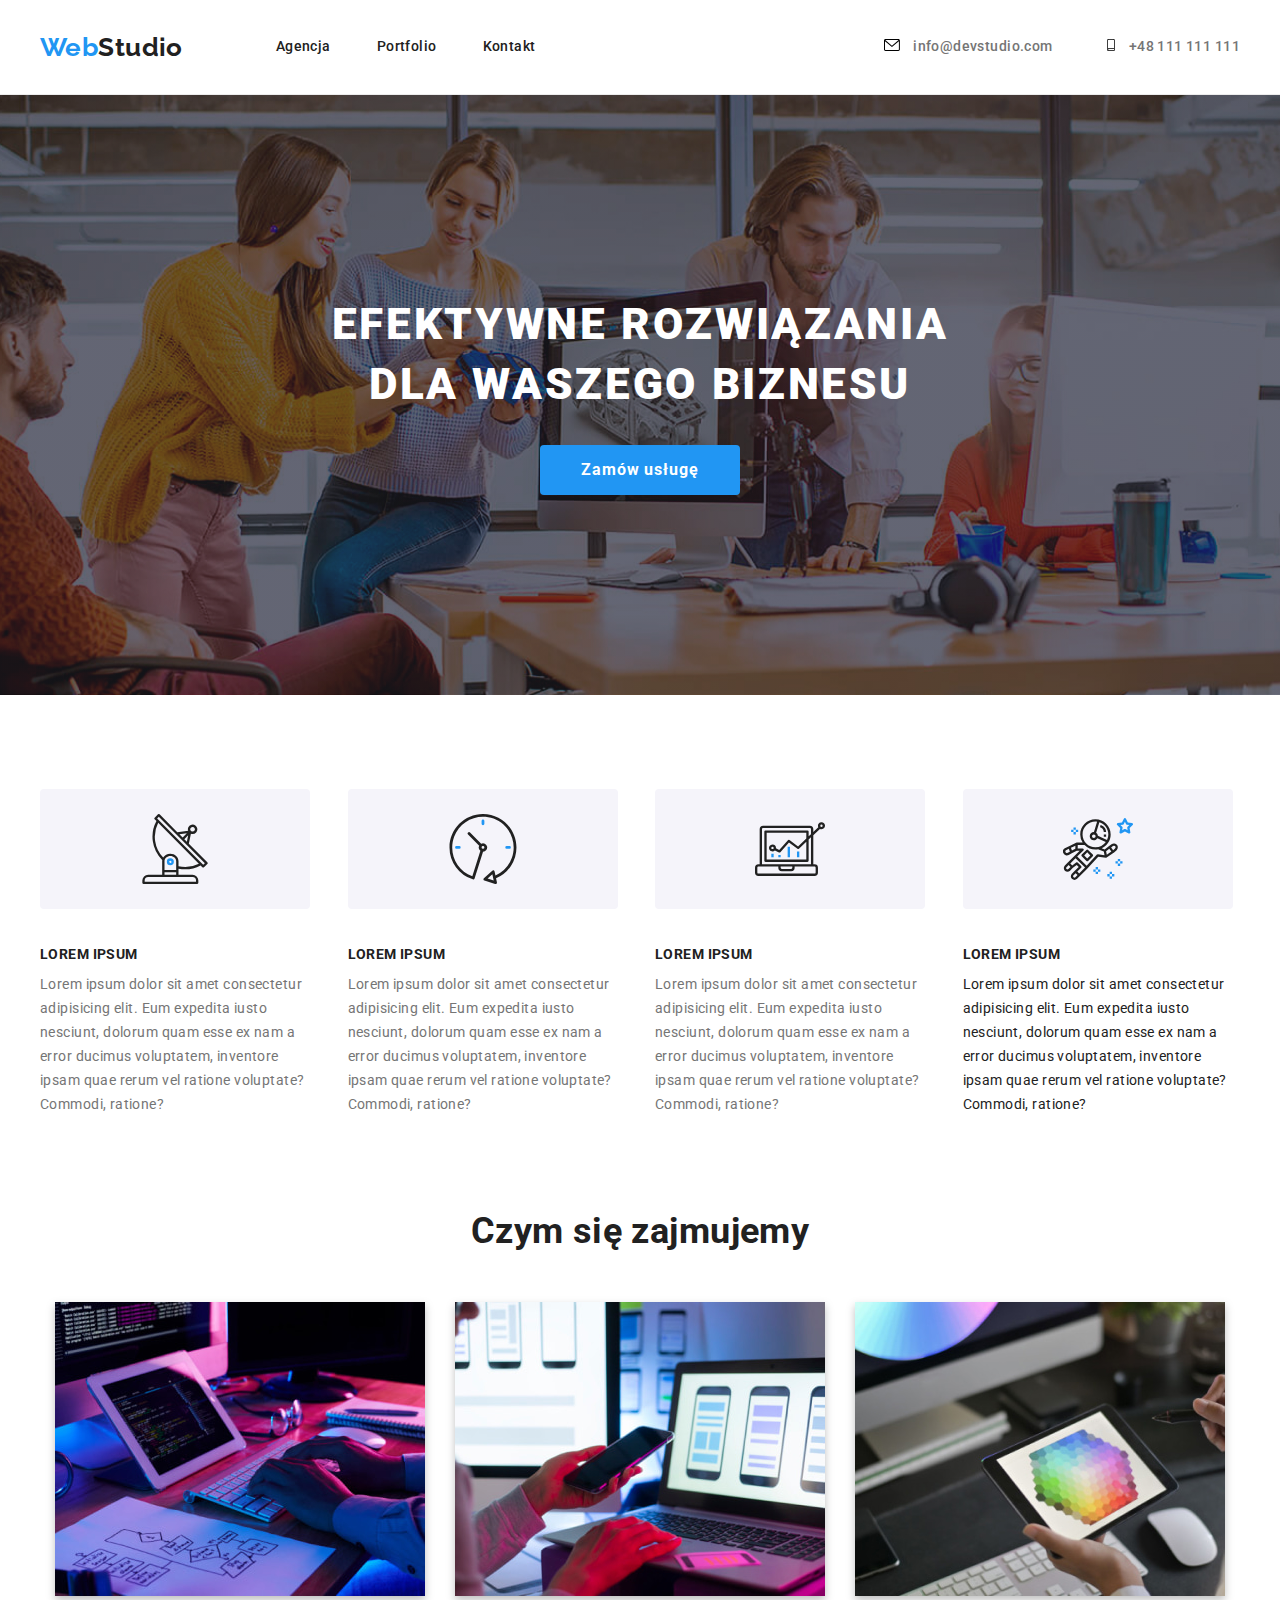
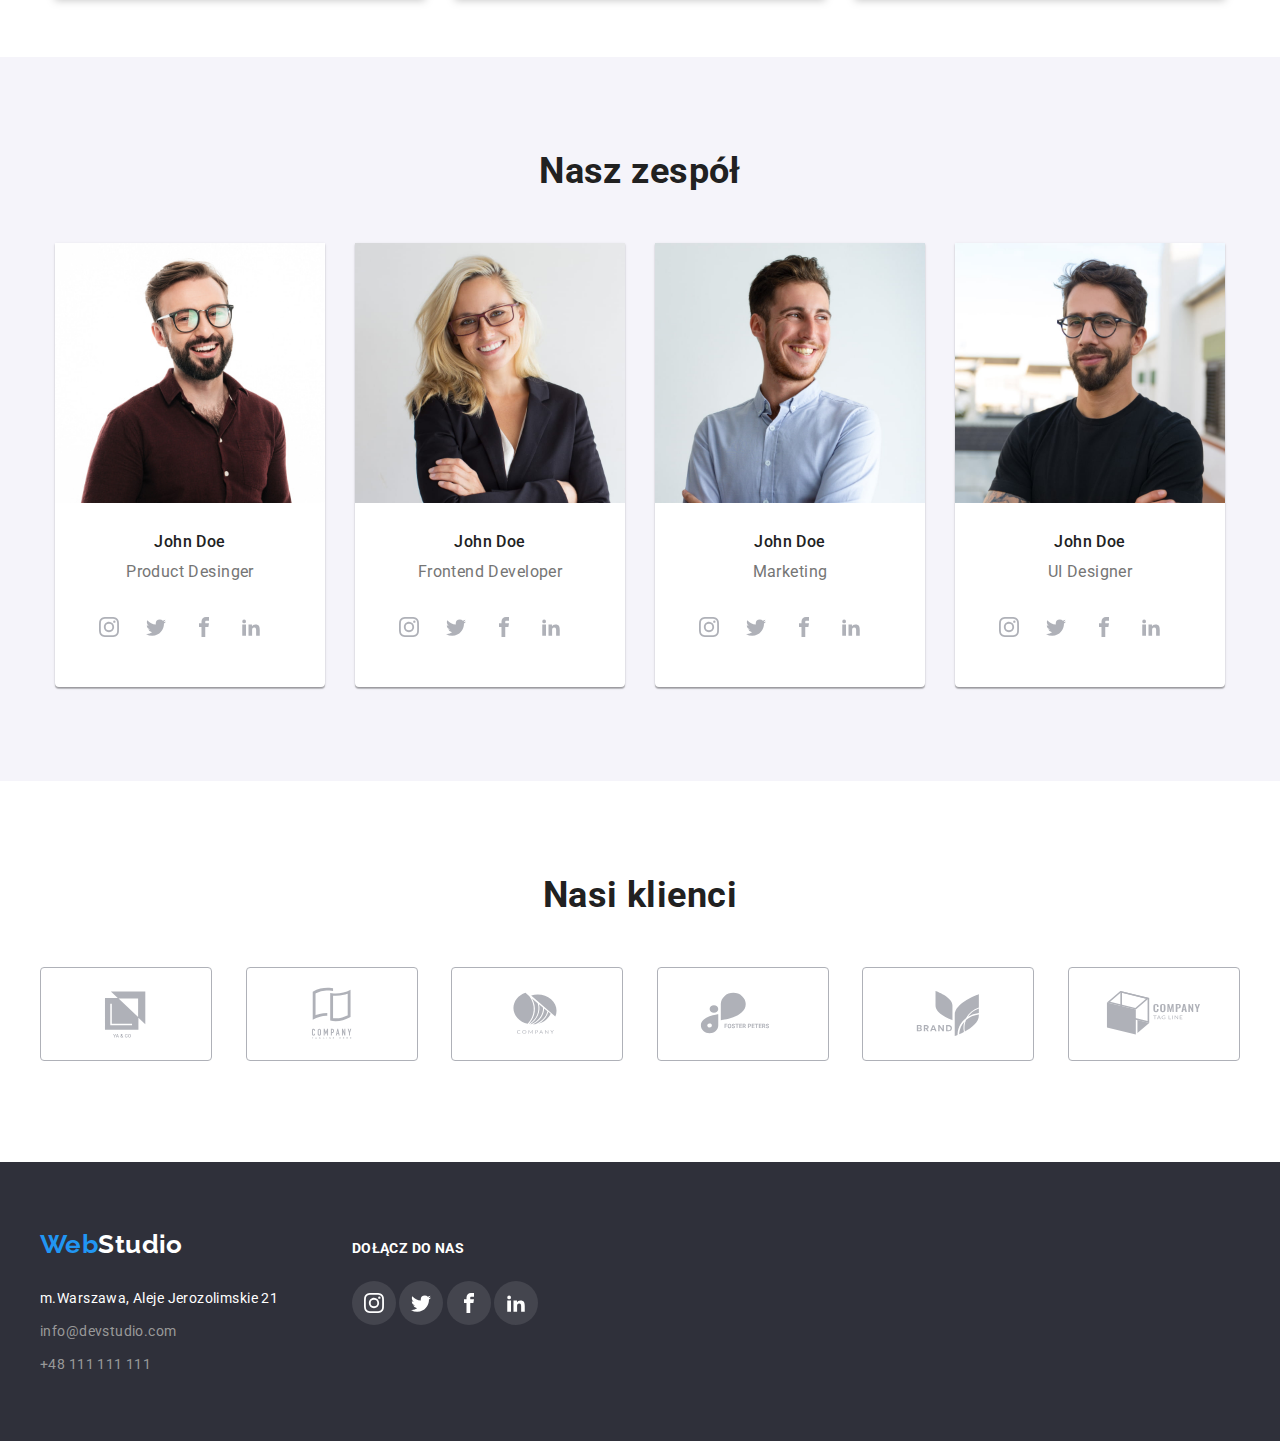
==== index.html @ b8e0f30d "Add files via upload" ====
<!DOCTYPE html>
<html lang="pl">
  <head>
    <meta charset="UTF-8" />
    <meta http-equiv="X-UA-Compatible" content="IE=edge" />
    <meta name="viewport" content="width=device-width, initial-scale=1.0" />
    <title>WebStudio</title>
    <link rel="stylesheet" href="node_modules/modern-normalize/modern-normalize.css" />
    <link rel="preconnect" href="https://fonts.googleapis.com" />
    <link rel="preconnect" href="https://fonts.gstatic.com" crossorigin />
    <link
      href="https://fonts.googleapis.com/css2?family=Raleway:wght@700&family=Roboto:wght@400;500;700;900&display=swap"
      rel="stylesheet"
    />
    <link rel="stylesheet" href="./css/styles.css" />
  </head>
  <body>
    <header class="border-nav">
      <div class="container">
        <!--Logo z linkiem-->
        <div class="line">
          <nav class="nav-list">
            <a class="logo-black" href="index.html"><span>Web</span>Studio</a>
            <!--sekcja nawigacyjna-->
            <ul class="nav-list-1">
              <li>
                <a class="link-nav" href="index.html"> Agencja</a>
              </li>
              <li><a class="link-nav" href="portfolio.html">Portfolio</a></li>
              <li><a class="link-nav" href="/kontakt">Kontakt</a></li>
            </ul>
          </nav>
          <!--kontakt-->
          <ul class="nav-list-2">
            <li>
              <a class="link-contact-header" href="mailto:info@devstudio.com">
                <svg width="16px" height="12px" class="icon-header">
                  <use href="images/icons.svg#icon-envelope"></use>
                </svg>
                info@devstudio.com</a
              >
            </li>
            <li>
              <a class="link-contact-header" href="tel:+48111111111">
                <svg width="16px" height="12px" class="icon-header">
                  <use href="images/icons.svg#icon-smartphone"></use></svg
                >+48 111 111 111</a
              >
            </li>
          </ul>
        </div>
      </div>
    </header>
    <main>
      <!--centralna część nagłówka-->

      <section class="section order">
        <div class="container">
          <h1 class="title">
            EFEKTYWNE ROZWIĄZANIA<br />
            DLA WASZEGO BIZNESU
          </h1>

          <button class="link-order-button" type="button">Zamów usługę</button>
        </div>
      </section>

      <!--Nasze atuty-->

      <section class="section">
        <div class="container">
          <ul class="feature-list">
            <li>
              <svg width="70px" height="70px" class="img-lorem">
                <use href="images/icons.svg#icon-antenna-1"></use>
              </svg>
              <h3 class="head-1">LOREM IPSUM</h3>
              <p class="head-2">
                Lorem ipsum dolor sit amet consectetur adipisicing elit. Eum expedita iusto
                nesciunt, dolorum quam esse ex nam a error ducimus voluptatem, inventore ipsam quae
                rerum vel ratione voluptate? Commodi, ratione?
              </p>
            </li>
            <li>
              <svg width="70px" height="70px" class="img-lorem">
                <use href="images/icons.svg#icon-clock-1"></use>
              </svg>
              <h3 class="head-1">LOREM IPSUM</h3>
              <p class="head-2">
                Lorem ipsum dolor sit amet consectetur adipisicing elit. Eum expedita iusto
                nesciunt, dolorum quam esse ex nam a error ducimus voluptatem, inventore ipsam quae
                rerum vel ratione voluptate? Commodi, ratione?
              </p>
            </li>
            <li>
              <svg width="70px" height="70px"class="img-lorem">
                <use href="images/icons.svg#icon-diagram-1"></use>
              </svg>
              <h3 class="head-1">LOREM IPSUM</h3>
              <p class="head-2">
                Lorem ipsum dolor sit amet consectetur adipisicing elit. Eum expedita iusto
                nesciunt, dolorum quam esse ex nam a error ducimus voluptatem, inventore ipsam quae
                rerum vel ratione voluptate? Commodi, ratione?
              </p>
            </li>
            <li>
             
              <p class="head-2">
                <svg width="70px" height="70px" class="img-lorem">
                  <use href="images/icons.svg#icon-astronaut-1"></use>
                </svg>
                <h3 class="head-1">LOREM IPSUM</h3>
                Lorem ipsum dolor sit amet consectetur adipisicing elit. Eum expedita iusto
                nesciunt, dolorum quam esse ex nam a error ducimus voluptatem, inventore ipsam quae
                rerum vel ratione voluptate? Commodi, ratione?
              </p>
            </li>
          </ul>
        </div>
      </section>

      <!--Czym się zajmujemy-->
      <section class="padding-0 section">
        <div class="container">
          <h2 class="what-we-do">Czym się zajmujemy</h2>

          <ul class="what-we-do-list">
            <li>
              <img src="./images/img1.jpg" alt="Programowanie" width="370" height="294" />
            </li>
            <li>
              <img src="./images/img2.jpg" alt="Testowanie" width="370" height="294" />
            </li>
            <li>
              <img src="./images/img3.jpg" alt="Projektowanie" width="370" height="294" />
            </li>
          </ul>
        </div>
      </section>
      <!--Nasz zespół-->
      <section class="team section">
        <div class="container">
          <h2 class="team-text">Nasz zespół</h2>

          <div>
            <ul class="team-list-element">
              <li class="team-background">
                <figure>
                  <img
                    class="img"
                    src="./images/person1.jpg"
                    alt="John Doe"
                    width="270"
                    height="260"
                  />
                  <figcaption>
                    <h3 class="name-1">John Doe</h3>
                    <p class="name-2">Product Desinger</p>
                    <ul class="list-position">
                      <li class="position">
                        <svg width="20px" height="20px" class="icon">
                          <use href="images/icons.svg#icon-instagram"></use>
                        </svg>
                      </li>
                      <li class="position">
                        <svg width="20px" height="20px" class="icon">
                          <use href="images/icons.svg#icon-twitter"></use>
                        </svg>
                      </li>
                      <li class="position">
                        <svg width="20px" height="20px" class="icon">
                          <use href="images/icons.svg#icon-facebook"></use>
                        </svg>
                      </li>
                      <li class="position">
                        <svg width="20px" height="20px" class="icon">
                          <use href="images/icons.svg#icon-linkedin2"></use>
                        </svg>
                      </li>
                    </ul>
                  </figcaption>
                </figure>
              </li>
              <li class="team-background">
                <figure>
                  <img
                    class="img"
                    src="./images/person2.jpg"
                    alt="John Doe"
                    width="270"
                    height="260"
                  />
                  <figcaption>
                    <h3 class="name-1">John Doe</h3>
                    <p class="name-2">Frontend Developer</p>
                    <ul class="list-position">
                      <li class="position">
                        <svg width="20px" height="20px" class="icon">
                          <use href="images/icons.svg#icon-instagram"></use>
                        </svg>
                      </li>
                      <li class="position">
                        <svg width="20px" height="20px" class="icon">
                          <use href="images/icons.svg#icon-twitter"></use>
                        </svg>
                      </li>
                      <li class="position">
                        <svg width="20px" height="20px" class="icon">
                          <use href="images/icons.svg#icon-facebook"></use>
                        </svg>
                      </li>
                      <li class="position">
                        <svg width="20px" height="20px" class="icon">
                          <use href="images/icons.svg#icon-linkedin2"></use>
                        </svg>
                      </li>
                    </ul>
                  </figcaption>
                </figure>
              </li>
              <li class="team-background">
                <figure>
                  <img
                    class="img"
                    src="./images/person3.jpg"
                    alt="John Doe"
                    width="270"
                    height="260"
                  />
                  <figcaption>
                    <h3 class="name-1">John Doe</h3>
                    <p class="name-2">Marketing</p>
                    <ul class="list-position">
                      <li class="position">
                        <svg width="20px" height="20px" class="icon">
                          <use href="images/icons.svg#icon-instagram"></use>
                        </svg>
                      </li>
                      <li class="position">
                        <svg width="20px" height="20px" class="icon">
                          <use href="images/icons.svg#icon-twitter"></use>
                        </svg>
                      </li>
                      <li class="position">
                        <svg width="20px" height="20px" class="icon">
                          <use href="images/icons.svg#icon-facebook"></use>
                        </svg>
                      </li>
                      <li class="position">
                        <svg width="20px" height="20px" class="icon">
                          <use href="images/icons.svg#icon-linkedin2"></use>
                        </svg>
                      </li>
                    </ul>
                  </figcaption>
                </figure>
              </li>
              <li class="team-background">
                <figure>
                  <img
                    class="img"
                    src="./images/person4.jpg"
                    alt="John Doe"
                    width="270"
                    height="260"
                  />
                  <figcaption>
                    <h3 class="name-1">John Doe</h3>
                    <p class="name-2">UI Designer</p>
                    <ul class="list-position">
                      <li class="position">
                        <svg width="20px" height="20px" class="icon">
                          <use href="images/icons.svg#icon-instagram"></use>
                        </svg>
                      </li>
                      <li class="position">
                        <svg width="20px" height="20px" class="icon">
                          <use href="images/icons.svg#icon-twitter"></use>
                        </svg>
                      </li>
                      <li class="position">
                        <svg width="20px" height="20px" class="icon">
                          <use href="images/icons.svg#icon-facebook"></use>
                        </svg>
                      </li>
                      <li class="position">
                        <svg width="20px" height="20px" class="icon">
                          <use href="images/icons.svg#icon-linkedin2"></use>
                        </svg>
                      </li>
                    </ul>
                  </figcaption>
                </figure>
              </li>
            </ul>
          </div>
        </div>
      </section>
      <section class="clients section">
        <div class="container">
          <h2 class="what-we-do">Nasi klienci</h2>
          <ul class="position-company">
            <li>
              <svg width="106px" height="60px" class="icon-2">
                <use href="images/icons.svg#icon-company1"></use>
              </svg>
            </li>
            <li>
              <svg width="106px" height="60px" class="icon-2">
                <use href="images/icons.svg#icon-company2"></use>
              </svg>
            </li>
            <li>
              <svg width="106px" height="60px" class="icon-2">
                <use href="images/icons.svg#icon-company3"></use>
              </svg>
            </li>
            <li>
              <svg width="106px" height="60px" class="icon-2">
                <use href="images/icons.svg#icon-company4"></use>
              </svg>
            </li>
            <li>
              <svg width="106px" height="60px" class="icon-2">
                <use href="images/icons.svg#icon-company5"></use>
              </svg>
            </li>
            <li>
              <svg width="106px" height="60px" class="icon-2">
                <use href="images/icons.svg#icon-company6"></use>
              </svg>
            </li>
          </ul>
        </div>
      </section>
    </main>
    <!--Stopka-->
    <footer class="footer section">
      <div class="container">
        <div class="join">
          <a class="logo-white" href="index.html"><span>Web</span>Studio</a>

          <address class="adress">
            <ul>
              <li class="space">m.Warszawa, Aleje Jerozolimskie 21</li>
              <li class="space">
                <a class="link-nav-footer" href="mailto:info@devstudio.com">info@devstudio.com</a>
              </li>
              <li class="space">
                <a class="link-nav-footer" href="tel:+48111111111">+48 111 111 111</a>
              </li>
            </ul>
          </address>
        </div>
        <div class="join-1">
          <ul>
            <a class="adress-1">DOŁĄCZ DO NAS</a>
            <li class="position-2">
              <svg width="20px" height="20px" class="icon-1">
                <use href="images/icons.svg#icon-instagram"></use>
              </svg>
            </li>
            <li class="position-2">
              <svg width="20px" height="20px" class="icon-1">
                <use href="images/icons.svg#icon-twitter"></use>
              </svg>
            </li>
            <li class="position-2">
              <svg width="20px" height="20px" class="icon-1">
                <use href="images/icons.svg#icon-facebook"></use>
              </svg>
            </li>
            <li class="position-2">
              <svg width="20px" height="20px" class="icon-1">
                <use href="images/icons.svg#icon-linkedin2"></use>
              </svg>
            </li>
          </ul>
        </div>
      </div>
    </footer>
  </body>
</html>
---- css/styles.css ----
:root {
  --backgroud-page-color: #e5e5e5;
  --brand-main-color: #2196f3;
  --brand-color-background: #2f303a;
  --brand-color-black: #212121;
  --brand-color-grey: #f5f4fa;
  --brand-color-white: #ffffff;
  --nav-footer-color: #999999;
  --brand-color-contact: #757575;
  --backgroud-color-another: #ececec;
  --font-primary: 'Roboto', sans-serif;
  --font-main: 'Raleway', sans-serif;
  --icon-company-grey: #afb1b8;
}
* {
  margin: 0;
  padding: 0;
}
ul {
  list-style-type: none;
}
a {
  text-decoration: none;
}
button {
  cursor: pointer;
}
span {
  color: var(--brand-main-color);
}
h2 {
  font-weight: 700;
  font-size: 36px;
  line-height: 1.16;
  text-align: center;
}
p {
  color: var(--brand-color-contact);
  line-height: 1.19;
}

body {
  font-family: var(--font-primary);
  color: var(--brand-color-black);
  letter-spacing: 0.03em;
  font-size: 14px;
  line-height: 1.71;
}

.container {
  width: 100%;
  max-width: 1200px;
  margin: 0 auto;
}
.section {
  padding: 94px 0;
}

/*header*/

.border-nav {
  border-bottom: 1px solid #ececec;
}
.line {
  display: flex;
  align-items: center;
  justify-content: space-between;
}
.nav-list {
  display: flex;
  padding: 25px 0;
  align-items: center;
}

.nav-list-1 {
  display: flex;
  gap: 46px;
  padding-left: 93px;
}
.nav-list-2 {
  display: flex;
  gap: 50px;
  padding-left: 345px;
}

.logo-black,
.logo-white {
  font-family: var(--font-main);
  font-weight: 700;
  font-size: 26px;
}
.logo-black {
  color: var(--brand-color-black);
}
.logo-white {
  color: var(--brand-color-white);
  padding-bottom: 15.5px;
  display: inline-flex;
}
/*przyciski nawigacyjne*/
.link-nav,
.link-contact-header {
  font-weight: 500;
  color: var(--brand-color-black);
}

.link-contact-header {
  font-weight: 500;
  color: var(--brand-color-contact);
}
.link-contact-header:focus,
.link-contact-header:hover,
.link-nav:focus,
.link-nav:hover {
  color: var(--brand-main-color);

}

/*footer*/
.footer {
  background-color: var(--brand-color-background);
  padding: 60px 0;
  line-height: 1.71;
}
.adress {
  display: flex;
  justify-content: flex-start;
  font-style: normal;
  color: var(--brand-color-white);
  padding-right: 70px;
}
.link-nav-footer {
  justify-content: center;
  color: var(--nav-footer-color);
}
.link-nav-footer:focus,
.link-nav-footer:hover {
  color: var(--brand-main-color);
}
.space {
  padding: 4.5px 0;
}

/* sekcja zamów*/
.order {
  display: flex;
  background-color: var(--brand-color-background);
  background-image: linear-gradient(to right, rgba(47, 48, 58, 0.4), rgba(47, 48, 58, 0.4)),
    url(../images/Img.jpg);
  background-size: 1600px;
  background-repeat: no-repeat;
  background-position: 50% 50%;
  letter-spacing: 0.6em;
  text-align: center;
  justify-content: center;
  padding: 200px 0;
}
.background-gradient {
  display: flex;

  align-items: center;
}
/*tekst na szarym tle */
.title {
  font-weight: 900;
  font-size: 44px;
  line-height: 1.36;
  color: var(--brand-color-white);
  padding-bottom: 30px;
  letter-spacing: 0.06em;
}
/*przycisk zamów*/
.link-order-button {
  display: inline-flex;
  font-family: var(----font-primary); /*"Roboto", sans-serif;*/
  font-weight: 700;
  font-size: 16px;
  line-height: 1.875;
  background-color: var(--brand-main-color);
  color: var(--brand-color-white);
  letter-spacing: 0.06em;
  border-style: none;
  border-radius: 4px;
  padding: 10px 41px;
}

/* seckja lorem ipsum*/
.feature-list {
  display: flex;
  gap: 30px;
}
.head-1 {
  font-weight: 700;
  font-size: 14px;
  line-height: 1.14;
  padding-bottom: 10px;
  padding-top: 30px;
}
.head-2 {
  font-weight: 400;
  font-size: 14px;
  line-height: 1.71;
}

/*czym się zajmujemy*/

.what-we-do {
  padding-bottom: 50px;
  background-color: var(--brand-color-white);
}
.what-we-do-list {
  display: flex;
  justify-content: center;
  gap: 30px;
  filter: drop-shadow(0px 4px 4px rgba(0, 0, 0, 0.25));
}

/*nasz zespół*/

.team {
  background-color: var(--brand-color-grey);
}

.team-list-element {
  display: flex;
  gap: 30px;
  justify-content: center;
  padding-top: 50px;
}

.team-background {
  background-color: var(--brand-color-white);
  box-shadow: 0px 1px 3px rgba(0, 0, 0, 0.12), 0px 1px 1px rgba(0, 0, 0, 0.14),
    0px 2px 1px rgba(0, 0, 0, 0.2);
  border-radius: 0px 0px 4px 4px;
}
.name-1 {
  font-weight: 500;
  font-size: 16px;
  line-height: 1.17;
  padding-top: 30px;
  padding-bottom: 10px;
  text-align: center;
}
.name-2 {
  font-size: 16px;
  line-height: 1.19;
  text-align: center;
  padding-bottom: 8px;
}
/*nawigacja po portfolio*/

.product-cards-nav {
  display: flex;
  gap: 8px;
  padding-bottom: 50px;
  justify-content: center;
}
/*przyciski nawigacyjne portfolio*/

.link-button {
  display: flex;
  font-family: var(----font-primary);
  font-weight: 500;
  font-size: 16px;
  line-height: 1.625;
  color: var(--brand-color-black);
  background: var(--brand-color-grey);
  border-radius: 4px;
  padding: 6px 22px;
  border-style: none;
}
.link-button:focus,
.link-button:hover {
  color: var(--brand-color-white);
  background-color: var(--brand-main-color);
  box-shadow: 0px 3px 1px rgba(0, 0, 0, 0.1), 0px 1px 2px rgba(0, 0, 0, 0.08),
    0px 2px 2px rgba(0, 0, 0, 0.12);
}
/*karty produktów*/

.products-cards {
  display: flex;
  justify-content: center;
  flex-wrap: wrap;
  gap: 30px;
}
.product-background {
  display: block;
  background-color: var(--brand-color-white);
  width: 368px;
  height: 402px;
  border: 1px solid #eeeeee;
}
.product-background:focus,
.product-background:hover {
  box-shadow: 1px 1px rgba(0, 0, 0, 0.12), 0px 4px 4px rgba(0, 0, 0, 0.06),
    1px 4px 6px rgba(0, 0, 0, 0.16);
  cursor: pointer;
}

.description {
  padding: 20px 24px;
}

.head-3 {
  font-weight: 700;
  font-size: 18px;
  line-height: 2;
  letter-spacing: 0.06em;
}
.head-4 {
  font-size: 16px;
  line-height: 1.875;
}

/*pomocnicze*/

.padding-0 {
  padding-top: 0;
  padding-bottom: 53px;
}
.img {
  display: block;
}
.icon-header {
  display: inline-block;
  fill: black;
  padding-right: 10px;
}

.icon-header:focus,
.icon-header:hover {
fill: var(--brand-main-color);
}

.list-position {
  margin: 16px 32px 30px 32px;
}
.position {
  display: inline-flex;
  align-content: center;
}

.icon {
  fill: #afb1b8;
  cursor: pointer;
  padding: 12px;
}
.position:focus,
.position:hover {
  background-color: var(--brand-main-color);
  border-radius: 50%;
}
.icon:focus,
.icon:hover {
  fill: var(--brand-color-white);
  padding: 12px;
}

.position-2 {
  display: inline-flex;
  padding: 5px;
  font-style: normal;
  color: var(--brand-color-white);
  border-radius: 50%;
  background-color: rgba(255, 255, 255, 0.1);
  padding: 12px;
}
.icon-1 {
  fill: var(--brand-color-white);
  cursor: pointer;
}

.position-2:focus,
.position-2:hover {
  background-color: var(--brand-main-color);
}
.adress-1 {
  display: block;
  font-style: normal;
  color: var(--brand-color-white);
  padding-bottom: 20px;
  font-weight: 700;
}
.join {
  display: inline-flex;
  flex-direction: column;
}
.join-1 {
  display: inline-flex;
}

.icon-2 {
  fill: var(--icon-company-grey);
  border: 1px solid var(--icon-company-grey);
  padding: 16px 32px;
  cursor: pointer;
  border-radius: 4px;
}

.icon-2:focus,
.icon-2:hover {
  fill: var(--brand-main-color);
  border-color: var(--brand-main-color);
}
.position-company {
  display: flex;
  justify-content: space-between;
  align-items: center;
}
.img-lorem {
  background-color: var(--brand-color-grey);
  border-radius: 4px;
  padding: 25px 100px;
}
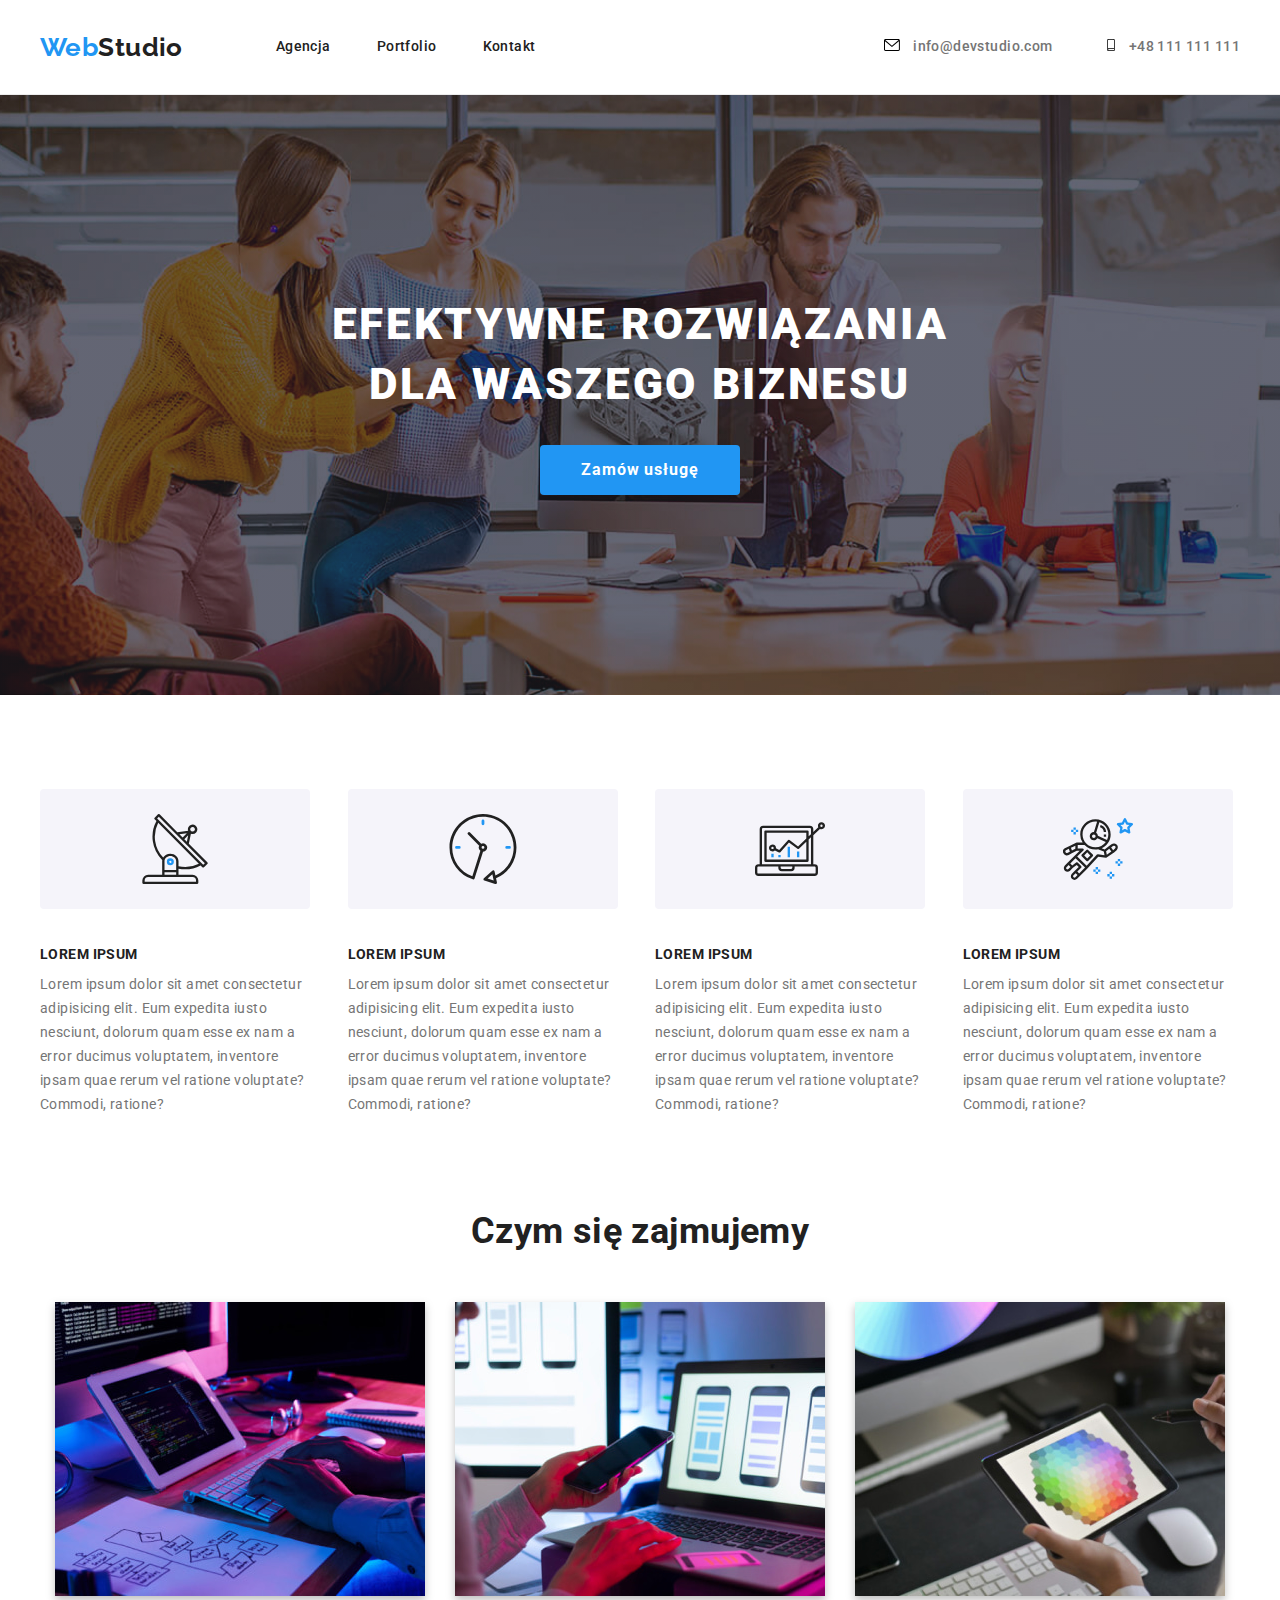
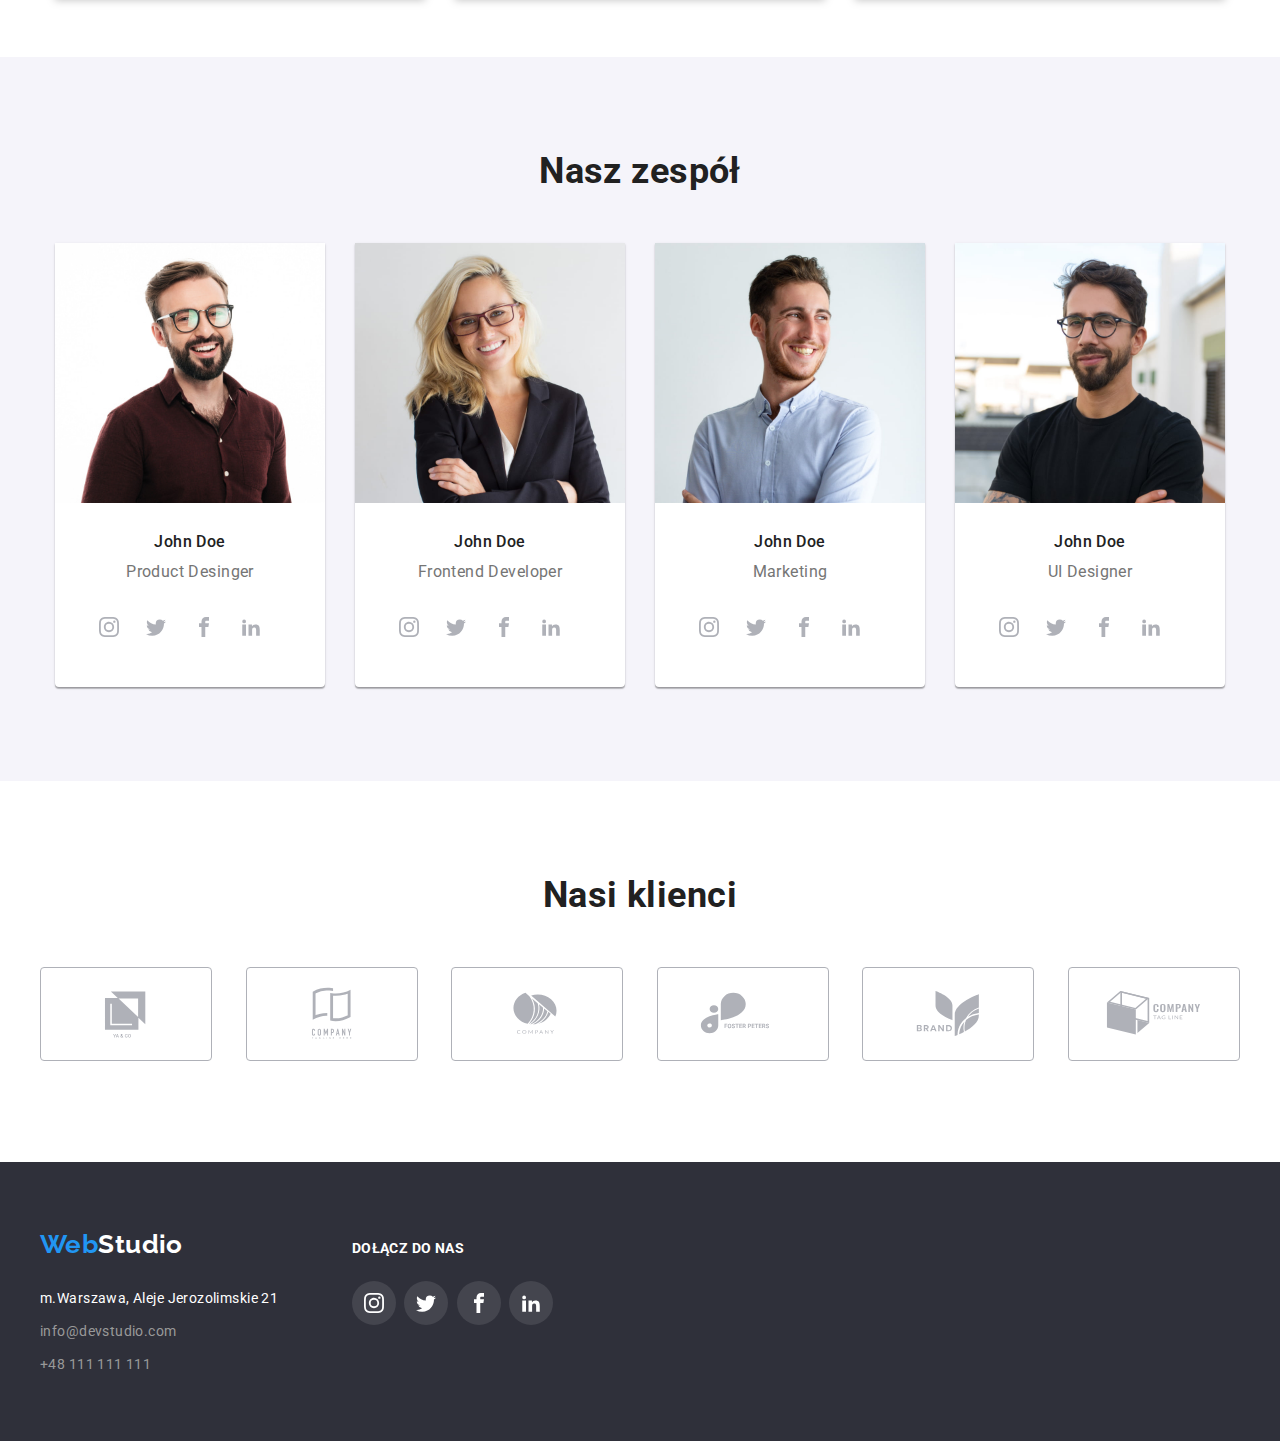
==== commit 118e77d9: "do sprawdzenia" ====
--- a/index.html
+++ b/index.html
@@ -93,7 +93,7 @@
               </p>
             </li>
             <li>
-              <svg width="70px" height="70px"class="img-lorem">
+              <svg width="70px" height="70px" class="img-lorem">
                 <use href="images/icons.svg#icon-diagram-1"></use>
               </svg>
               <h3 class="head-1">LOREM IPSUM</h3>
@@ -104,12 +104,11 @@
               </p>
             </li>
             <li>
-             
+              <svg width="70px" height="70px" class="img-lorem">
+                <use href="images/icons.svg#icon-astronaut-1"></use>
+              </svg>
+              <h3 class="head-1">LOREM IPSUM</h3>
               <p class="head-2">
-                <svg width="70px" height="70px" class="img-lorem">
-                  <use href="images/icons.svg#icon-astronaut-1"></use>
-                </svg>
-                <h3 class="head-1">LOREM IPSUM</h3>
                 Lorem ipsum dolor sit amet consectetur adipisicing elit. Eum expedita iusto
                 nesciunt, dolorum quam esse ex nam a error ducimus voluptatem, inventore ipsam quae
                 rerum vel ratione voluptate? Commodi, ratione?
--- a/css/styles.css
+++ b/css/styles.css
@@ -113,7 +113,6 @@
 .link-nav:focus,
 .link-nav:hover {
   color: var(--brand-main-color);
-
 }
 
 /*footer*/
@@ -331,7 +330,7 @@
 
 .icon-header:focus,
 .icon-header:hover {
-fill: var(--brand-main-color);
+  fill: var(--brand-main-color);
 }
 
 .list-position {
@@ -360,14 +359,15 @@
 
 .position-2 {
   display: inline-flex;
-  padding: 5px;
   font-style: normal;
   color: var(--brand-color-white);
   border-radius: 50%;
   background-color: rgba(255, 255, 255, 0.1);
   padding: 12px;
+  margin-right: 5px;
 }
 .icon-1 {
+  display: flex;
   fill: var(--brand-color-white);
   cursor: pointer;
 }
@@ -377,8 +377,7 @@
   background-color: var(--brand-main-color);
 }
 .adress-1 {
-  display: block;
-  font-style: normal;
+  display: flex;
   color: var(--brand-color-white);
   padding-bottom: 20px;
   font-weight: 700;
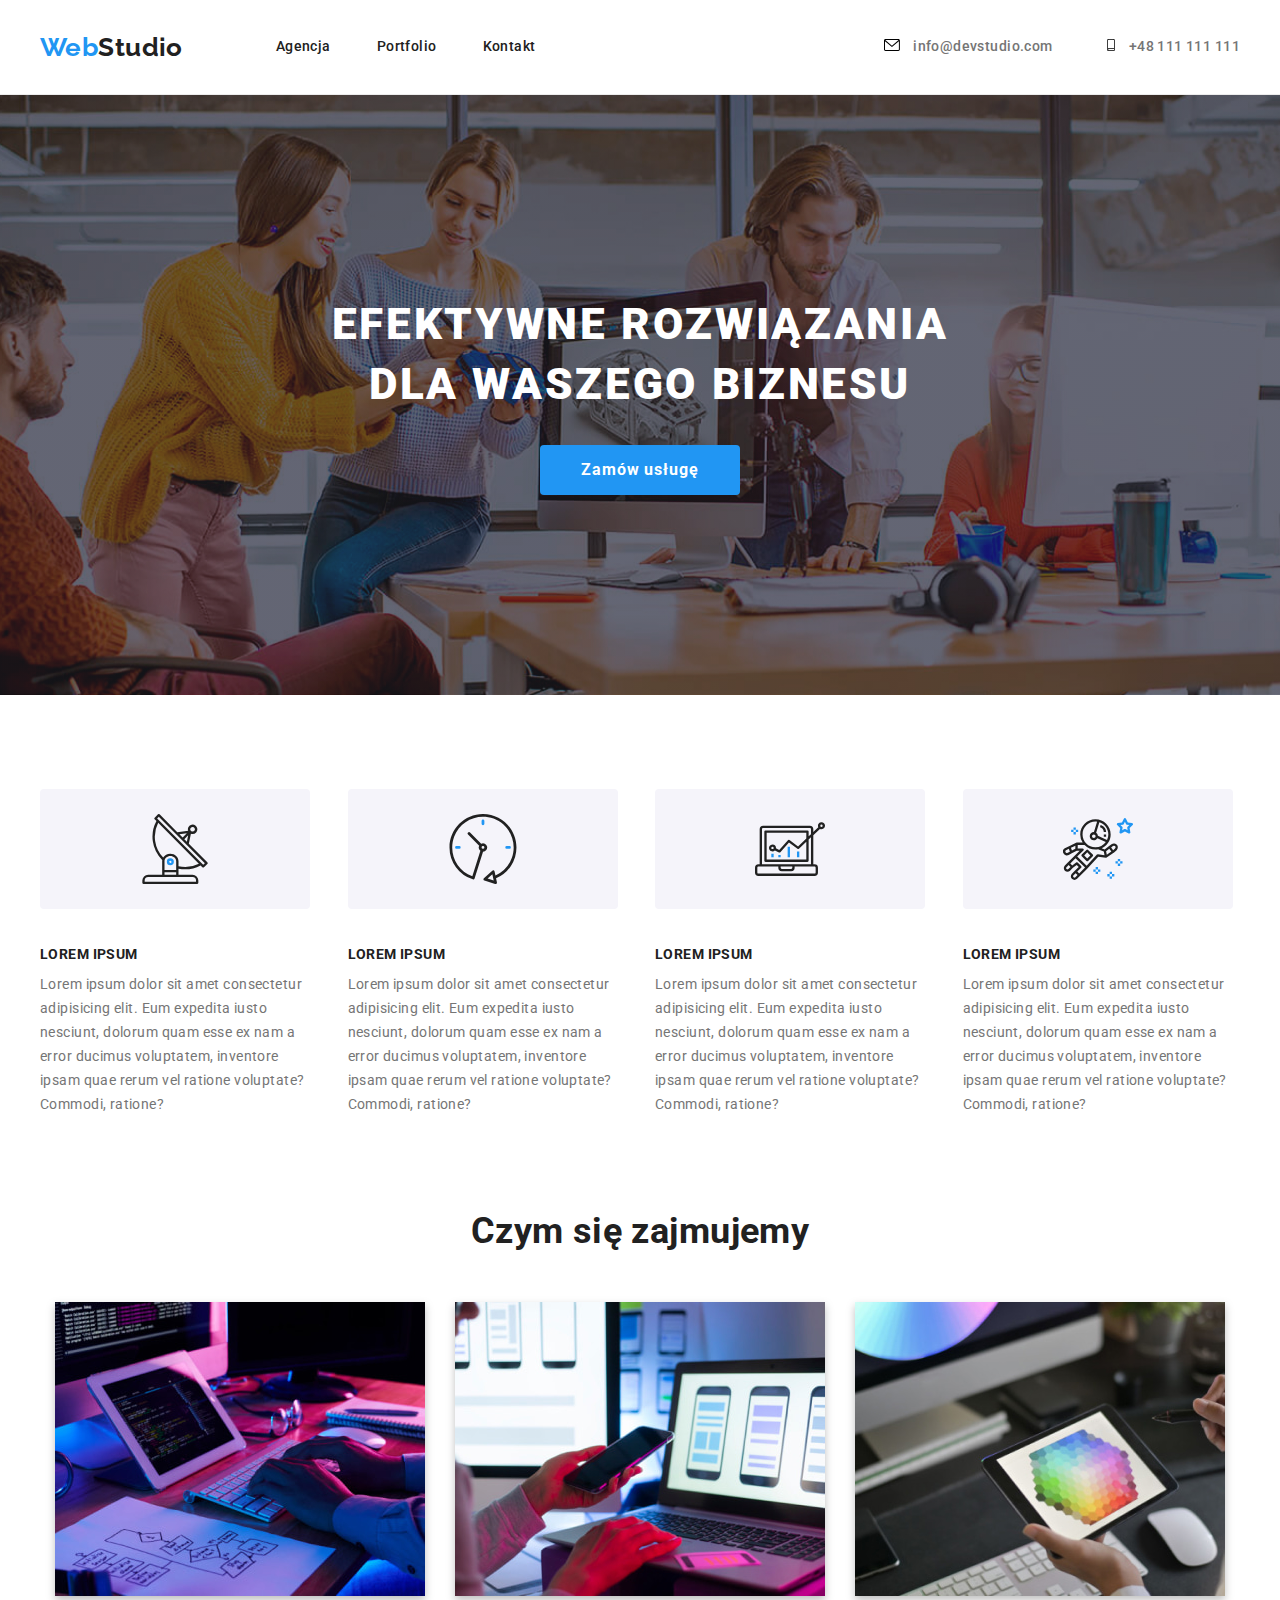
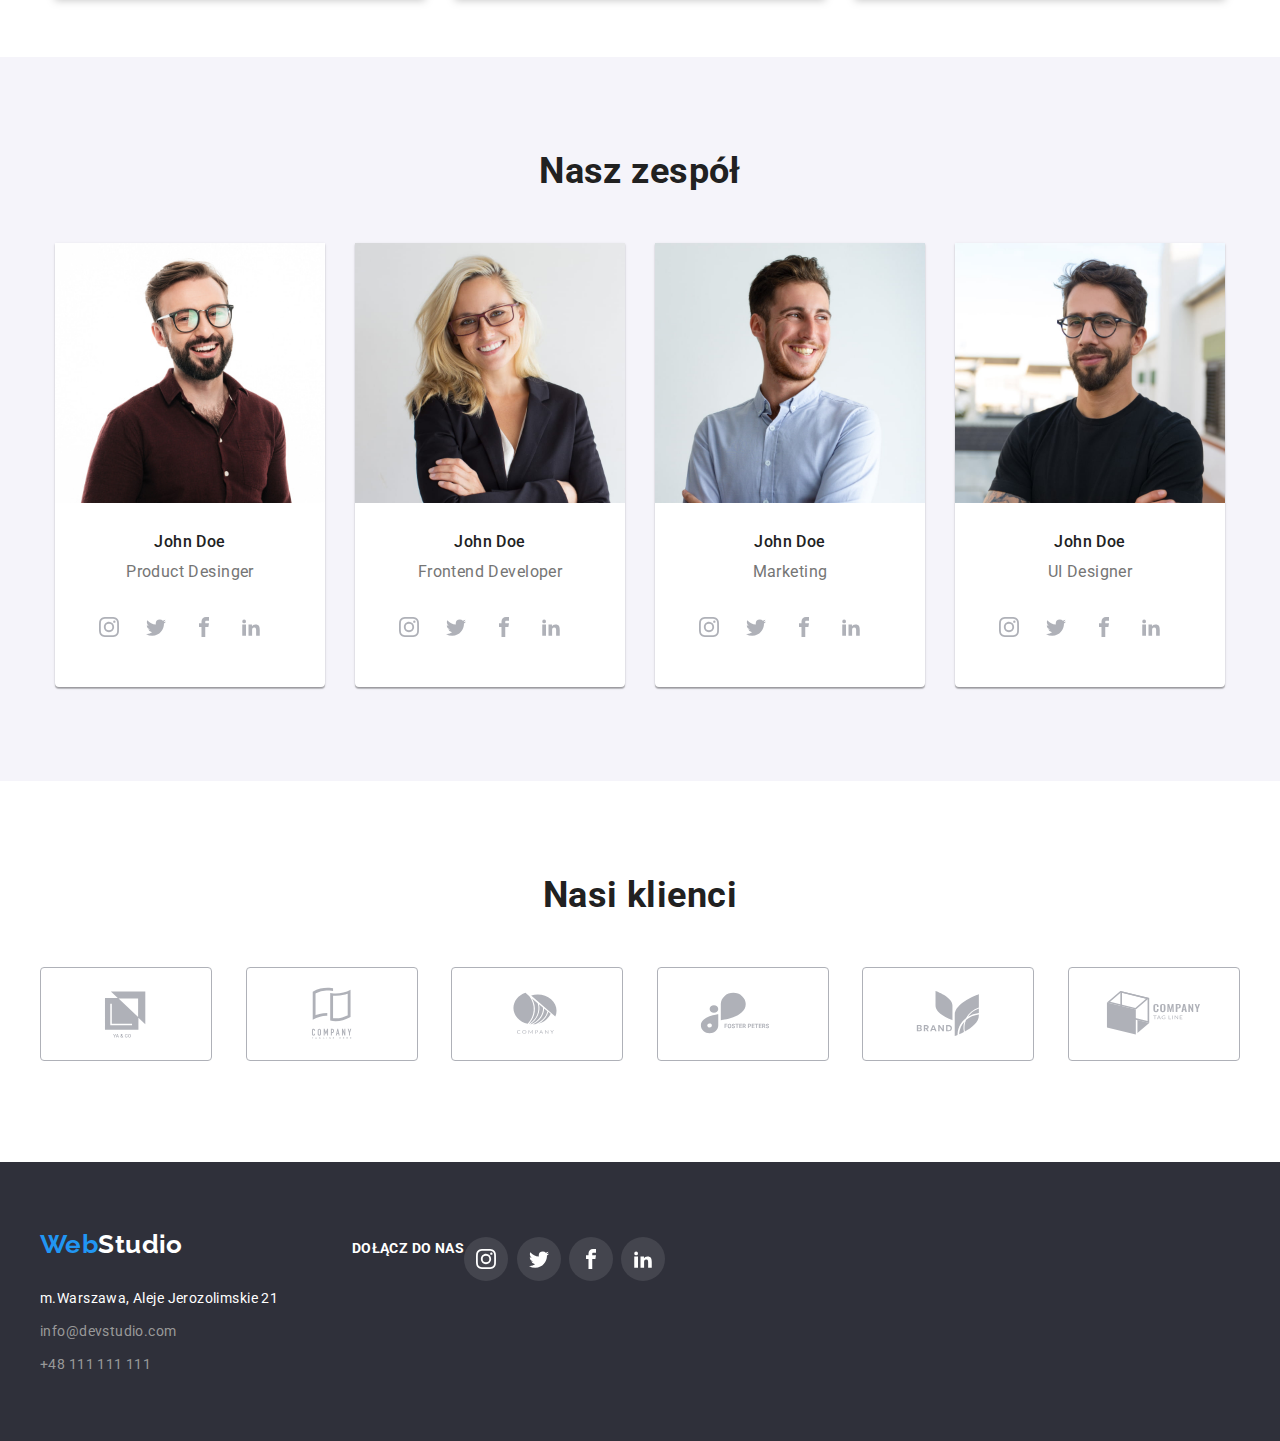
==== commit bfbd88b2: "Update index.html" ====
--- a/index.html
+++ b/index.html
@@ -352,8 +352,8 @@
           </address>
         </div>
         <div class="join-1">
+          <a class="adress-1">DOŁĄCZ DO NAS</a>
           <ul>
-            <a class="adress-1">DOŁĄCZ DO NAS</a>
             <li class="position-2">
               <svg width="20px" height="20px" class="icon-1">
                 <use href="images/icons.svg#icon-instagram"></use>
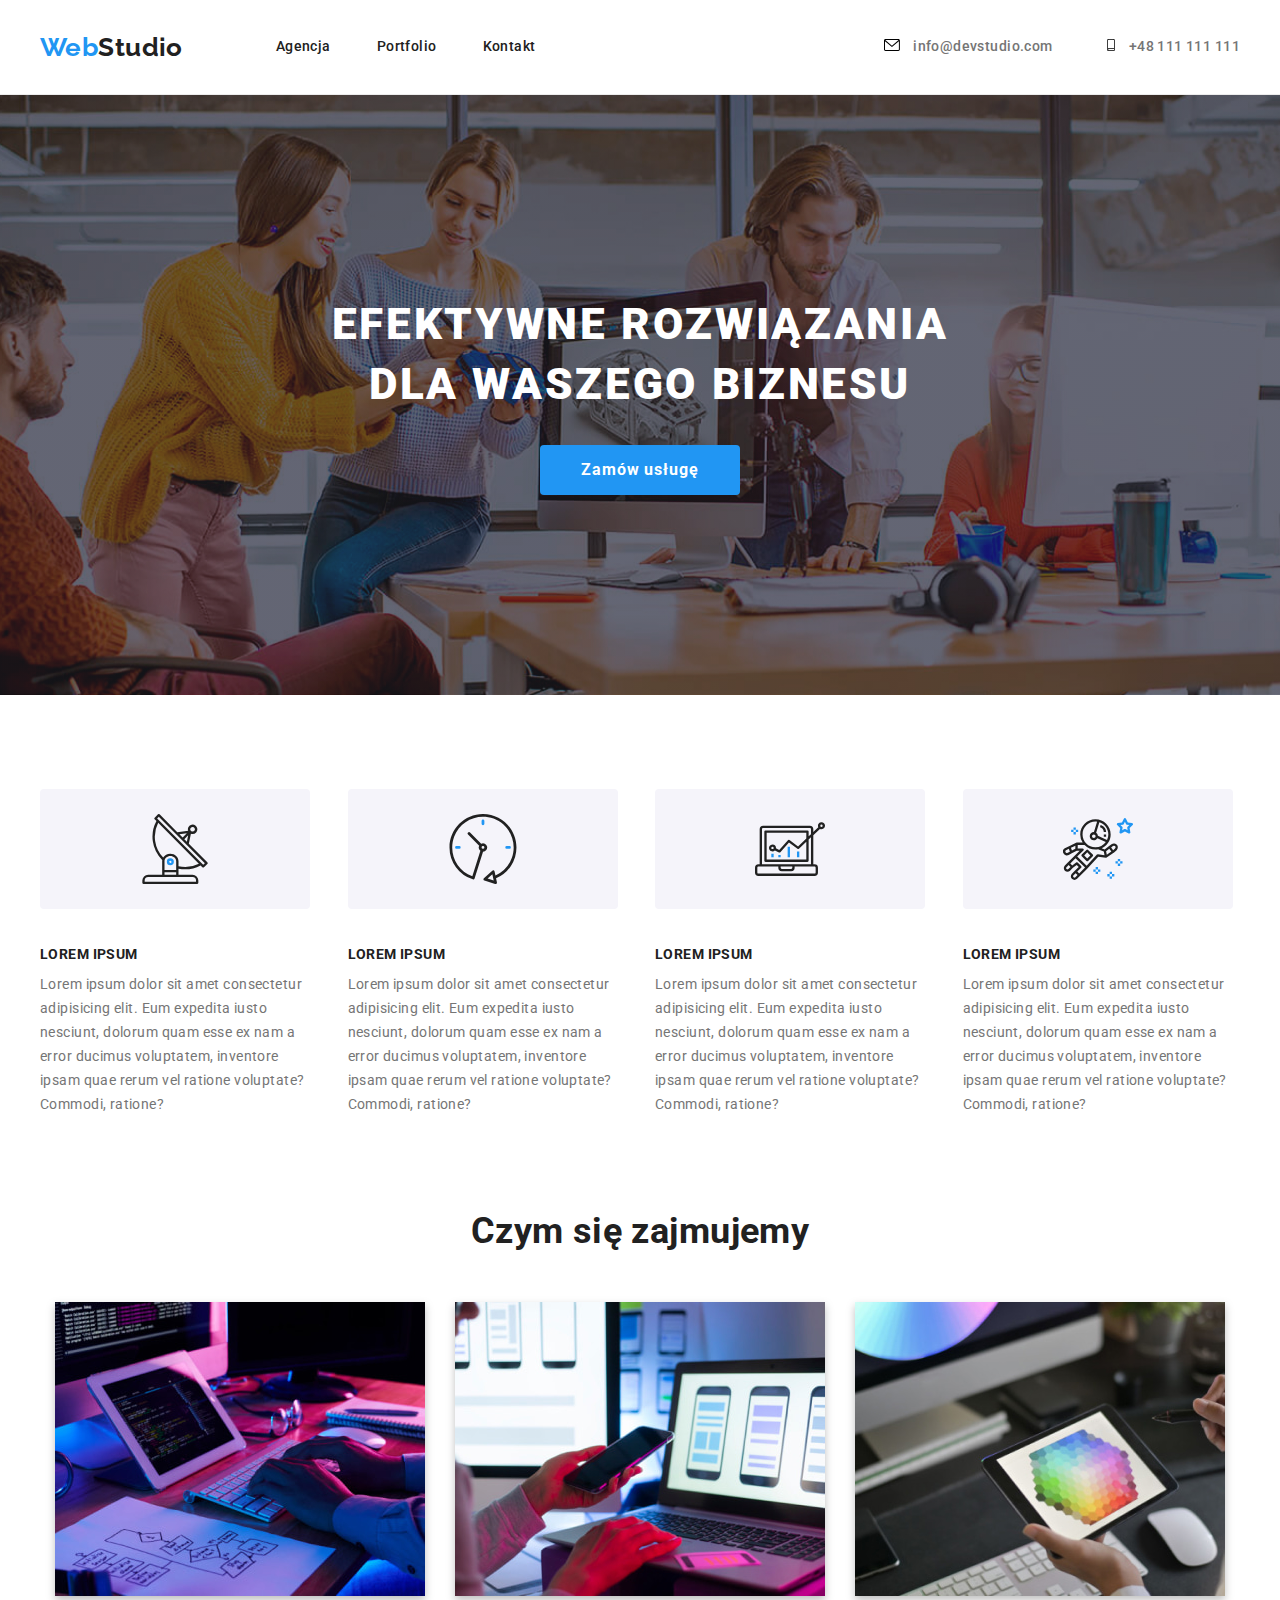
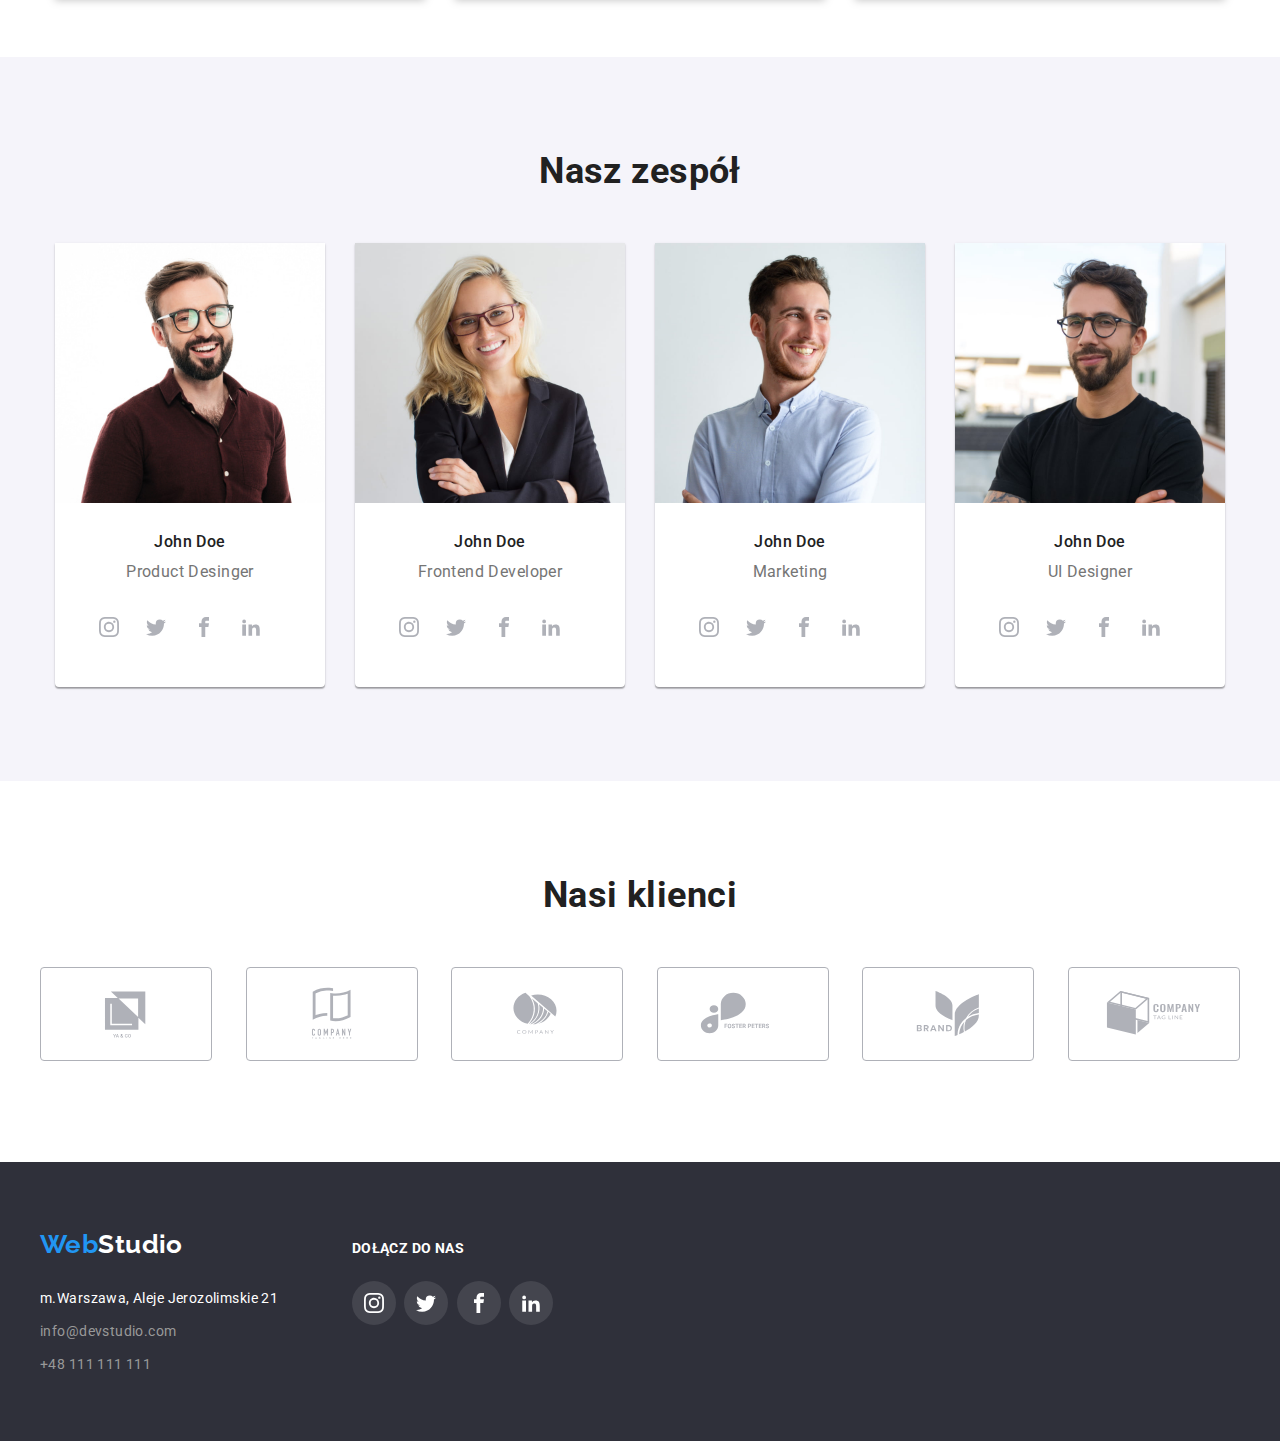
==== commit 3180fb77: "fixed footer" ====
--- a/index.html
+++ b/index.html
@@ -351,30 +351,32 @@
             </ul>
           </address>
         </div>
-        <div class="join-1">
+        <div class="join">
           <a class="adress-1">DOŁĄCZ DO NAS</a>
-          <ul>
-            <li class="position-2">
-              <svg width="20px" height="20px" class="icon-1">
-                <use href="images/icons.svg#icon-instagram"></use>
-              </svg>
-            </li>
-            <li class="position-2">
-              <svg width="20px" height="20px" class="icon-1">
-                <use href="images/icons.svg#icon-twitter"></use>
-              </svg>
-            </li>
-            <li class="position-2">
-              <svg width="20px" height="20px" class="icon-1">
-                <use href="images/icons.svg#icon-facebook"></use>
-              </svg>
-            </li>
-            <li class="position-2">
-              <svg width="20px" height="20px" class="icon-1">
-                <use href="images/icons.svg#icon-linkedin2"></use>
-              </svg>
-            </li>
-          </ul>
+          <div>
+            <ul class="join-1">
+              <li class="position-2">
+                <svg width="20px" height="20px" class="icon-1">
+                  <use href="images/icons.svg#icon-instagram"></use>
+                </svg>
+              </li>
+              <li class="position-2">
+                <svg width="20px" height="20px" class="icon-1">
+                  <use href="images/icons.svg#icon-twitter"></use>
+                </svg>
+              </li>
+              <li class="position-2">
+                <svg width="20px" height="20px" class="icon-1">
+                  <use href="images/icons.svg#icon-facebook"></use>
+                </svg>
+              </li>
+              <li class="position-2">
+                <svg width="20px" height="20px" class="icon-1">
+                  <use href="images/icons.svg#icon-linkedin2"></use>
+                </svg>
+              </li>
+            </ul>
+          </div>
         </div>
       </div>
     </footer>
--- a/css/styles.css
+++ b/css/styles.css
@@ -377,7 +377,7 @@
   background-color: var(--brand-main-color);
 }
 .adress-1 {
-  display: flex;
+  display: inline-block;
   color: var(--brand-color-white);
   padding-bottom: 20px;
   font-weight: 700;
@@ -387,7 +387,7 @@
   flex-direction: column;
 }
 .join-1 {
-  display: inline-flex;
+  display: inline-block;
 }
 
 .icon-2 {
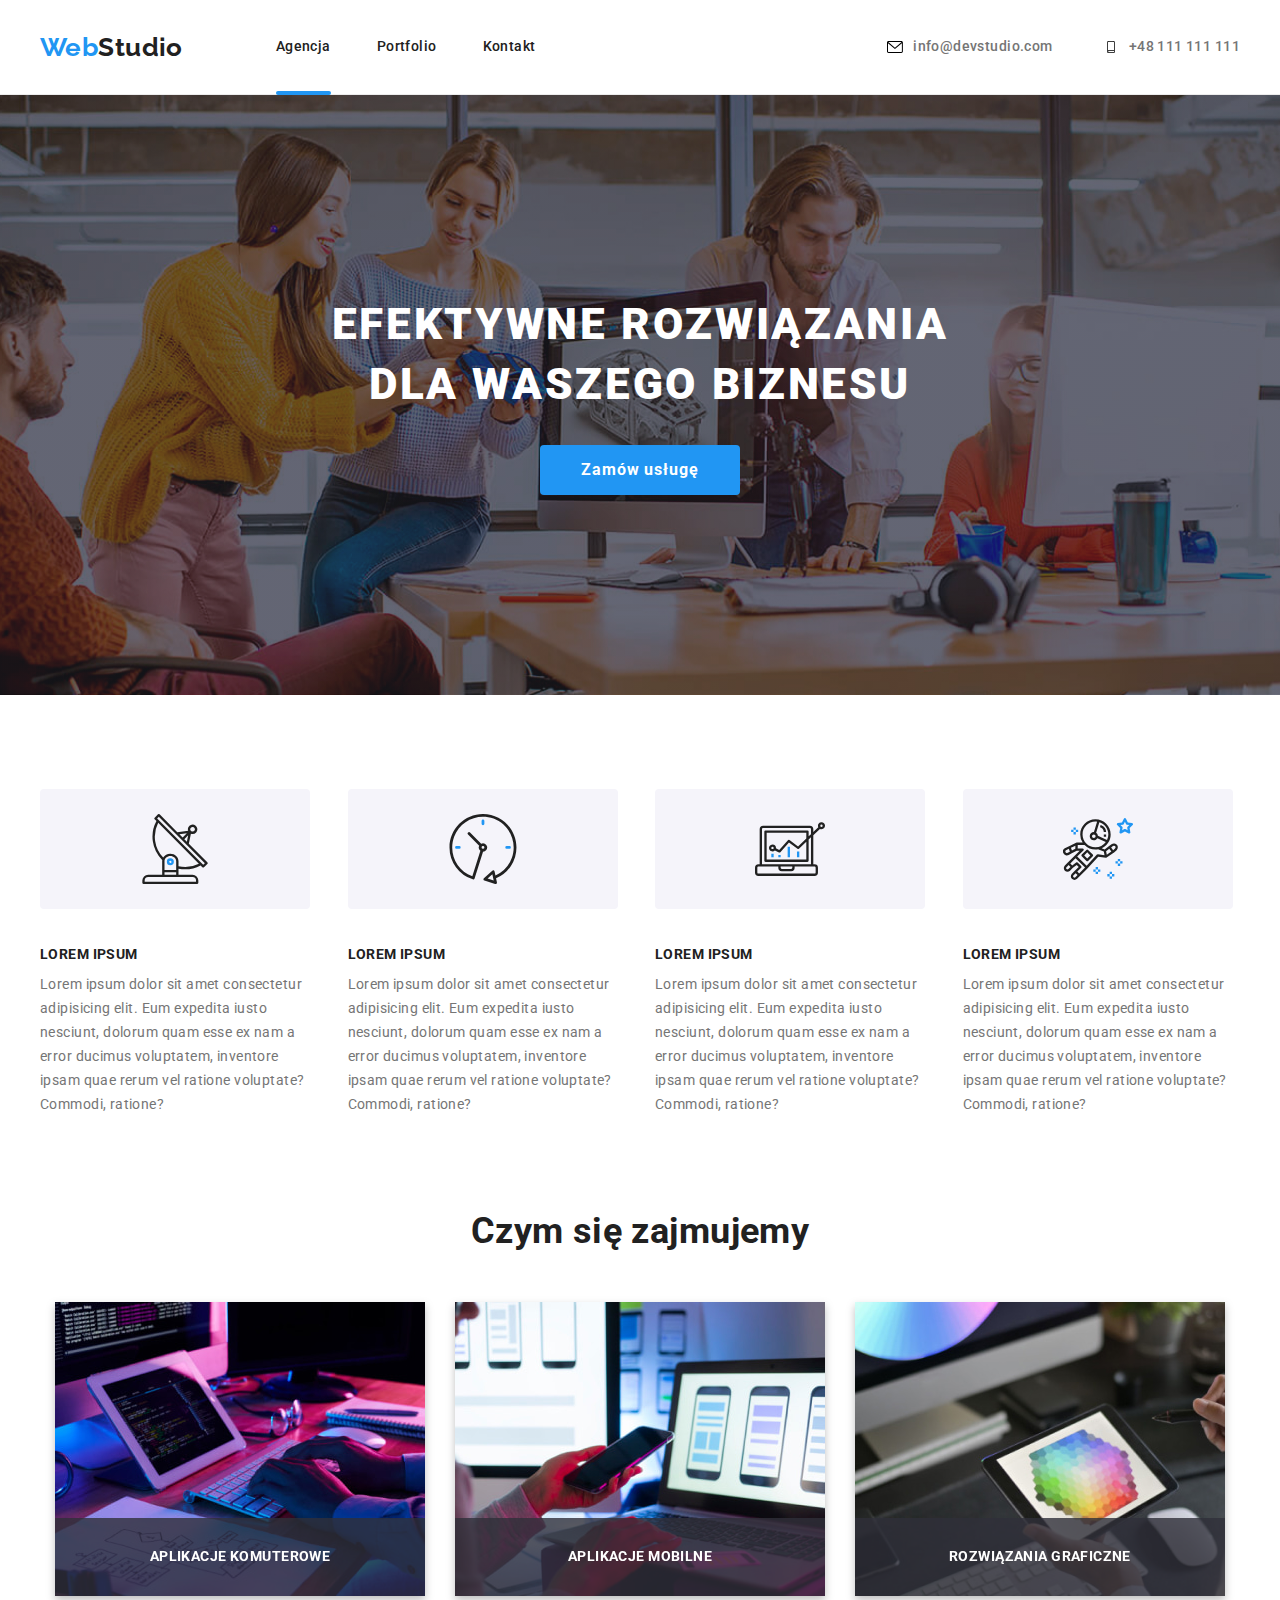
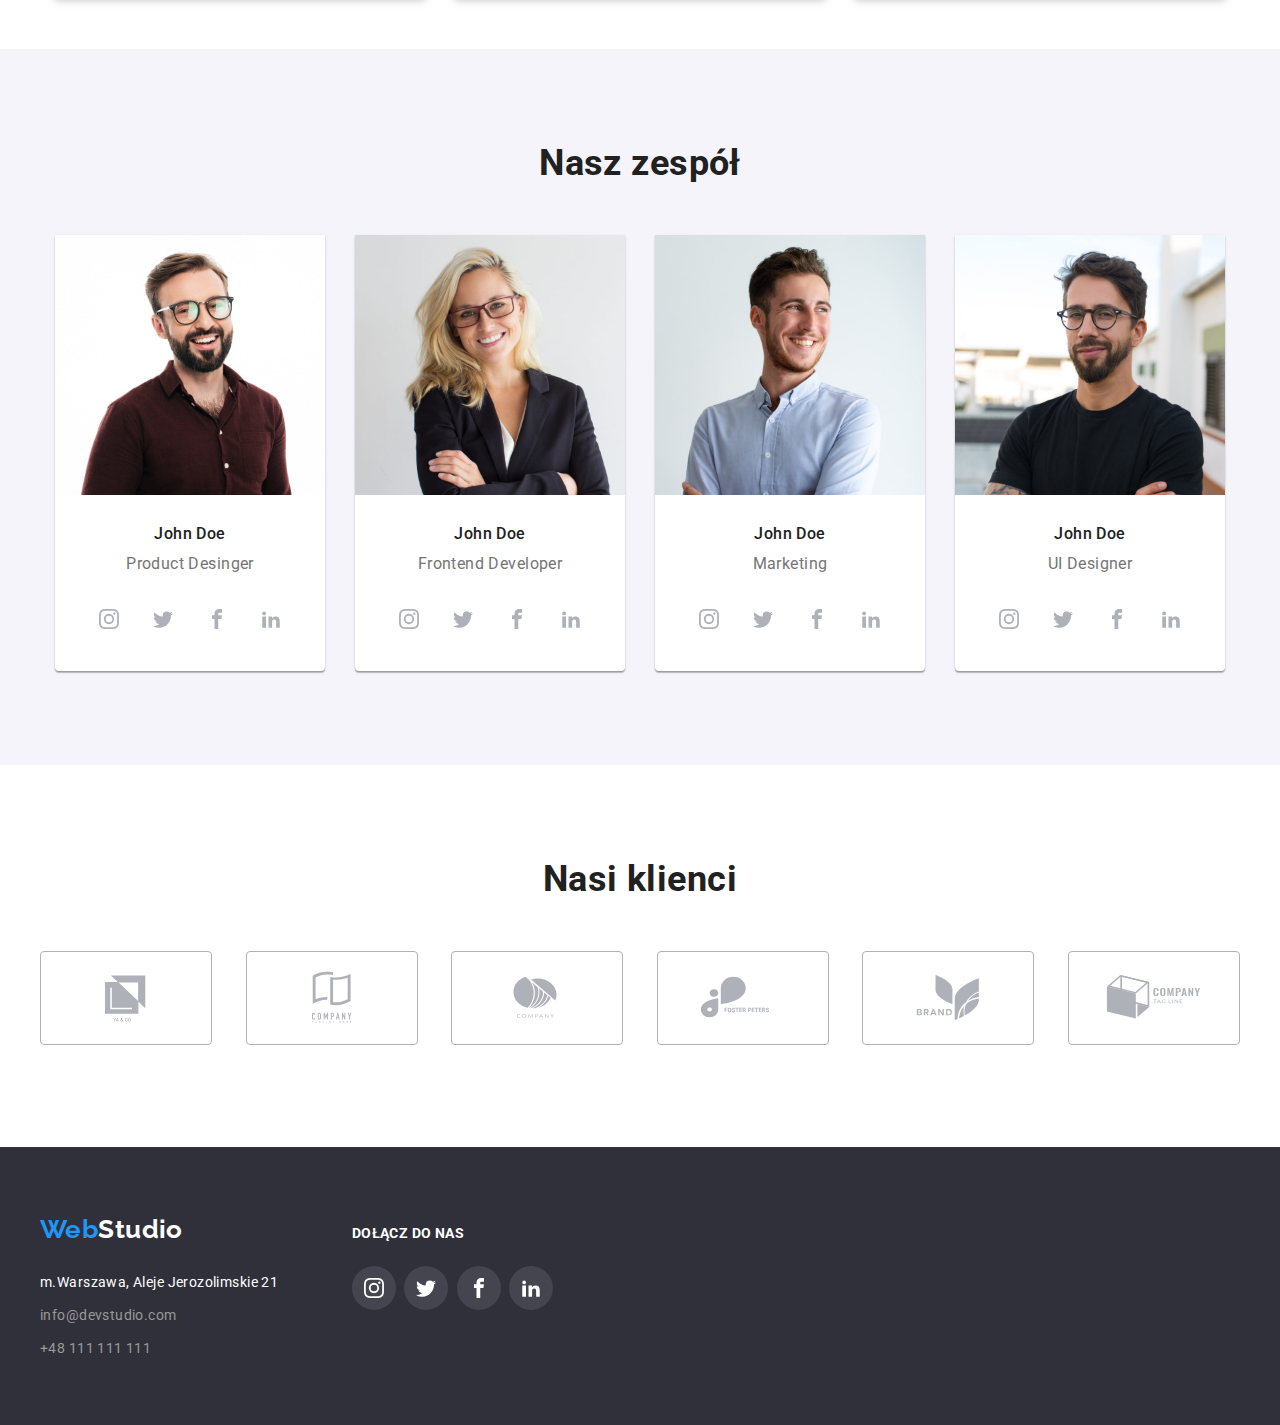
==== commit 2c824dd1: "zadanie nr 5, poprawki z zad 4" ====
--- a/index.html
+++ b/index.html
@@ -16,57 +16,64 @@
   </head>
   <body>
     <header class="border-nav">
-      <div class="container">
+      <div class="container line">
         <!--Logo z linkiem-->
-        <div class="line">
-          <nav class="nav-list">
-            <a class="logo-black" href="index.html"><span>Web</span>Studio</a>
-            <!--sekcja nawigacyjna-->
-            <ul class="nav-list-1">
-              <li>
+        <nav class="nav-list">
+          <a class="logo-black" href="index.html"><span>Web</span>Studio</a>
+          <!--sekcja nawigacyjna-->
+          <ul class="nav-list-1">
+            <li>
+              <div class="open-page">
                 <a class="link-nav" href="index.html"> Agencja</a>
-              </li>
-              <li><a class="link-nav" href="portfolio.html">Portfolio</a></li>
-              <li><a class="link-nav" href="/kontakt">Kontakt</a></li>
-            </ul>
-          </nav>
-          <!--kontakt-->
-          <ul class="nav-list-2">
-            <li>
-              <a class="link-contact-header" href="mailto:info@devstudio.com">
-                <svg width="16px" height="12px" class="icon-header">
-                  <use href="images/icons.svg#icon-envelope"></use>
-                </svg>
-                info@devstudio.com</a
-              >
-            </li>
-            <li>
-              <a class="link-contact-header" href="tel:+48111111111">
-                <svg width="16px" height="12px" class="icon-header">
-                  <use href="images/icons.svg#icon-smartphone"></use></svg
-                >+48 111 111 111</a
-              >
-            </li>
+              </div>
+            </li>
+            <li><a class="link-nav" href="portfolio.html">Portfolio</a></li>
+            <li><a class="link-nav" href="/kontakt">Kontakt</a></li>
           </ul>
-        </div>
+        </nav>
+        <!--kontakt-->
+        <ul class="nav-list-2">
+          <li>
+            <a class="link-contact-header icon-header" href="mailto:info@devstudio.com">
+              <svg width="16px" height="12px">
+                <use href="images/icons.svg#icon-envelope"></use>
+              </svg>
+              info@devstudio.com</a
+            >
+          </li>
+          <li>
+            <a class="link-contact-header icon-header" href="tel:+48111111111">
+              <svg width="16px" height="12px">
+                <use href="images/icons.svg#icon-smartphone"></use></svg
+              >+48 111 111 111</a
+            >
+          </li>
+        </ul>
       </div>
     </header>
     <main>
       <!--centralna część nagłówka-->
-
       <section class="section order">
         <div class="container">
           <h1 class="title">
             EFEKTYWNE ROZWIĄZANIA<br />
             DLA WASZEGO BIZNESU
           </h1>
-
-          <button class="link-order-button" type="button">Zamów usługę</button>
-        </div>
-      </section>
-
+          <div data-modal class="backdrop is-hidden">
+            <div class="modal">
+              <div class="button-position">
+                <button data-modal-close class="close-button" type="button">
+                  <svg width="30" height="30">
+                    <use href="images/icons.svg#close"></use>
+                  </svg>
+                </button>
+              </div>
+            </div>
+          </div>
+          <button data-modal-open class="link-order-button" type="button">Zamów usługę</button>
+        </div>
+      </section>
       <!--Nasze atuty-->
-
       <section class="section">
         <div class="container">
           <ul class="feature-list">
@@ -117,21 +124,22 @@
           </ul>
         </div>
       </section>
-
       <!--Czym się zajmujemy-->
       <section class="padding-0 section">
         <div class="container">
           <h2 class="what-we-do">Czym się zajmujemy</h2>
-
           <ul class="what-we-do-list">
-            <li>
+            <li class="image-with-title">
               <img src="./images/img1.jpg" alt="Programowanie" width="370" height="294" />
-            </li>
-            <li>
+              <div class="image-title">APLIKACJE KOMUTEROWE</div>
+            </li>
+            <li class="image-with-title">
               <img src="./images/img2.jpg" alt="Testowanie" width="370" height="294" />
-            </li>
-            <li>
+              <div class="image-title">APLIKACJE MOBILNE</div>
+            </li>
+            <li class="image-with-title">
               <img src="./images/img3.jpg" alt="Projektowanie" width="370" height="294" />
+              <div class="image-title">ROZWIĄZANIA GRAFICZNE</div>
             </li>
           </ul>
         </div>
@@ -140,7 +148,6 @@
       <section class="team section">
         <div class="container">
           <h2 class="team-text">Nasz zespół</h2>
-
           <div>
             <ul class="team-list-element">
               <li class="team-background">
@@ -338,7 +345,6 @@
       <div class="container">
         <div class="join">
           <a class="logo-white" href="index.html"><span>Web</span>Studio</a>
-
           <address class="adress">
             <ul>
               <li class="space">m.Warszawa, Aleje Jerozolimskie 21</li>
@@ -380,5 +386,6 @@
         </div>
       </div>
     </footer>
+    <script src="./js/modal.js"></script>
   </body>
 </html>
--- a/css/styles.css
+++ b/css/styles.css
@@ -80,7 +80,6 @@
 .nav-list-2 {
   display: flex;
   gap: 50px;
-  padding-left: 345px;
 }
 
 .logo-black,
@@ -105,6 +104,8 @@
 }
 
 .link-contact-header {
+  display: flex;
+  gap: 10px;
   font-weight: 500;
   color: var(--brand-color-contact);
 }
@@ -113,6 +114,7 @@
 .link-nav:focus,
 .link-nav:hover {
   color: var(--brand-main-color);
+  transition: color 0.25s cubic-bezier(0.4, 0, 0.2, 1);
 }
 
 /*footer*/
@@ -135,6 +137,7 @@
 .link-nav-footer:focus,
 .link-nav-footer:hover {
   color: var(--brand-main-color);
+  transition: color 0.25s cubic-bezier(0.4, 0, 0.2, 1);
 }
 .space {
   padding: 4.5px 0;
@@ -145,7 +148,7 @@
   display: flex;
   background-color: var(--brand-color-background);
   background-image: linear-gradient(to right, rgba(47, 48, 58, 0.4), rgba(47, 48, 58, 0.4)),
-    url(../images/Img.jpg);
+    url(../images/img-background.jpg);
   background-size: 1600px;
   background-repeat: no-repeat;
   background-position: 50% 50%;
@@ -156,7 +159,6 @@
 }
 .background-gradient {
   display: flex;
-
   align-items: center;
 }
 /*tekst na szarym tle */
@@ -275,6 +277,8 @@
   background-color: var(--brand-main-color);
   box-shadow: 0px 3px 1px rgba(0, 0, 0, 0.1), 0px 1px 2px rgba(0, 0, 0, 0.08),
     0px 2px 2px rgba(0, 0, 0, 0.12);
+  transition: background-color 0.25s cubic-bezier(0.4, 0, 0.2, 1),
+    color 0.25s cubic-bezier(0.4, 0, 0.2, 1), box-shadow 0.25s cubic-bezier(0.4, 0, 0.2, 1);
 }
 /*karty produktów*/
 
@@ -290,12 +294,14 @@
   width: 368px;
   height: 402px;
   border: 1px solid #eeeeee;
+  position: relative;
 }
 .product-background:focus,
 .product-background:hover {
   box-shadow: 1px 1px rgba(0, 0, 0, 0.12), 0px 4px 4px rgba(0, 0, 0, 0.06),
     1px 4px 6px rgba(0, 0, 0, 0.16);
   cursor: pointer;
+  transition: box-shadow 0.25s cubic-bezier(0.4, 0, 0.2, 1);
 }
 
 .description {
@@ -316,24 +322,28 @@
 /*pomocnicze*/
 
 .padding-0 {
-  padding-top: 0;
-  padding-bottom: 53px;
+  padding: 0 0 53px;
 }
 .img {
   display: block;
 }
 .icon-header {
-  display: inline-block;
+  display: flex;
   fill: black;
-  padding-right: 10px;
+  justify-content: center;
+  align-content: center;
+  align-items: center;
 }
 
 .icon-header:focus,
 .icon-header:hover {
   fill: var(--brand-main-color);
+  transition: fill 0.25s cubic-bezier(0.4, 0, 0.2, 1);
 }
 
 .list-position {
+  display: flex;
+  justify-content: space-between;
   margin: 16px 32px 30px 32px;
 }
 .position {
@@ -350,11 +360,13 @@
 .position:hover {
   background-color: var(--brand-main-color);
   border-radius: 50%;
+  transition: background-color 0.25s cubic-bezier(0.4, 0, 0.2, 1);
 }
 .icon:focus,
 .icon:hover {
   fill: var(--brand-color-white);
   padding: 12px;
+  transition: fill 0.25s cubic-bezier(0.4, 0, 0.2, 1);
 }
 
 .position-2 {
@@ -375,6 +387,7 @@
 .position-2:focus,
 .position-2:hover {
   background-color: var(--brand-main-color);
+  transition: background-color 0.25s cubic-bezier(0.4, 0, 0.2, 1);
 }
 .adress-1 {
   display: inline-block;
@@ -402,6 +415,8 @@
 .icon-2:hover {
   fill: var(--brand-main-color);
   border-color: var(--brand-main-color);
+  transition: border-color 0.25s cubic-bezier(0.4, 0, 0.2, 1),
+    fill 0.25s cubic-bezier(0.4, 0, 0.2, 1);
 }
 .position-company {
   display: flex;
@@ -413,3 +428,114 @@
   border-radius: 4px;
   padding: 25px 100px;
 }
+
+.open-page {
+  position: relative;
+}
+.open-page::after {
+  content: '';
+  position: absolute;
+  background: var(--brand-main-color);
+  height: 4px;
+  border-radius: 2px;
+  width: 100%;
+  display: block;
+  margin-top: 32px;
+}
+.image-with-title {
+  position: relative;
+  display: inline-flex;
+}
+.image-title {
+  position: absolute;
+  background-color: rgba(47, 48, 58, 0.8);
+  color: #ffffff;
+  text-align: center;
+  left: 0;
+  right: 0;
+  bottom: 0;
+  padding-top: 27px;
+  padding-bottom: 27px;
+  font-family: var(--font-primary);
+  font-size: 14px;
+  font-weight: 700;
+}
+.card {
+  position: relative;
+}
+
+.card-description {
+  position: absolute;
+  margin: 0;
+  left: 0;
+  right: 0;
+  top: 0;
+  bottom: 0;
+  background-color: rgba(33, 150, 243, 0.9);
+  color: #ffffff;
+  font-family: var(--font-primary);
+  font-size: 18px;
+  line-height: 1.56;
+  letter-spacing: 0.03em;
+  padding: 49px 45px 49px 25px;
+  overflow-y: auto;
+}
+
+.img-description {
+  position: relative;
+  overflow: hidden;
+}
+.img-description {
+  display: block;
+  object-fit: cover;
+  width: 100%;
+  height: 100%;
+}
+
+.card-description {
+  transform: translateY(100%);
+  transition: transform 0.25s cubic-bezier(0.4, 0, 0.2, 1);
+}
+.product-background:hover .card-description {
+  transform: translateY(0);
+}
+.is-hidden {
+  pointer-events: none;
+  visibility: hidden;
+  opacity: 0;
+}
+.backdrop {
+  position: fixed;
+  left: 0;
+  right: 0;
+  top: 0;
+  bottom: 0;
+  background-color: rgba(0, 0, 0, 0.2);
+  transition: visibility 0.5s cubic-bezier(0.4, 0, 0.2, 1),
+    opacity 0.5s cubic-bezier(0.4, 0, 0.2, 1);
+  z-index: 1;
+}
+.modal {
+  position: absolute;
+  left: 50%;
+  top: 50%;
+  transform: translate(-50%, -50%) scale(1) rotate(0deg);
+  background-color: #ffffff;
+  width: 521px;
+  height: 581px;
+  border-radius: 4px;
+  transition: transform 0.5s cubic-bezier(0.4, 0, 0.2, 1);
+  padding: 8px;
+}
+.is-hidden .modal {
+  transform: translate(-50%, -50%) scale(0) rotate(270deg);
+}
+.close-button {
+  display: flex;
+  border-radius: 50%;
+  border-style: none;
+}
+.button-position {
+  display: flex;
+  justify-content: flex-end;
+}
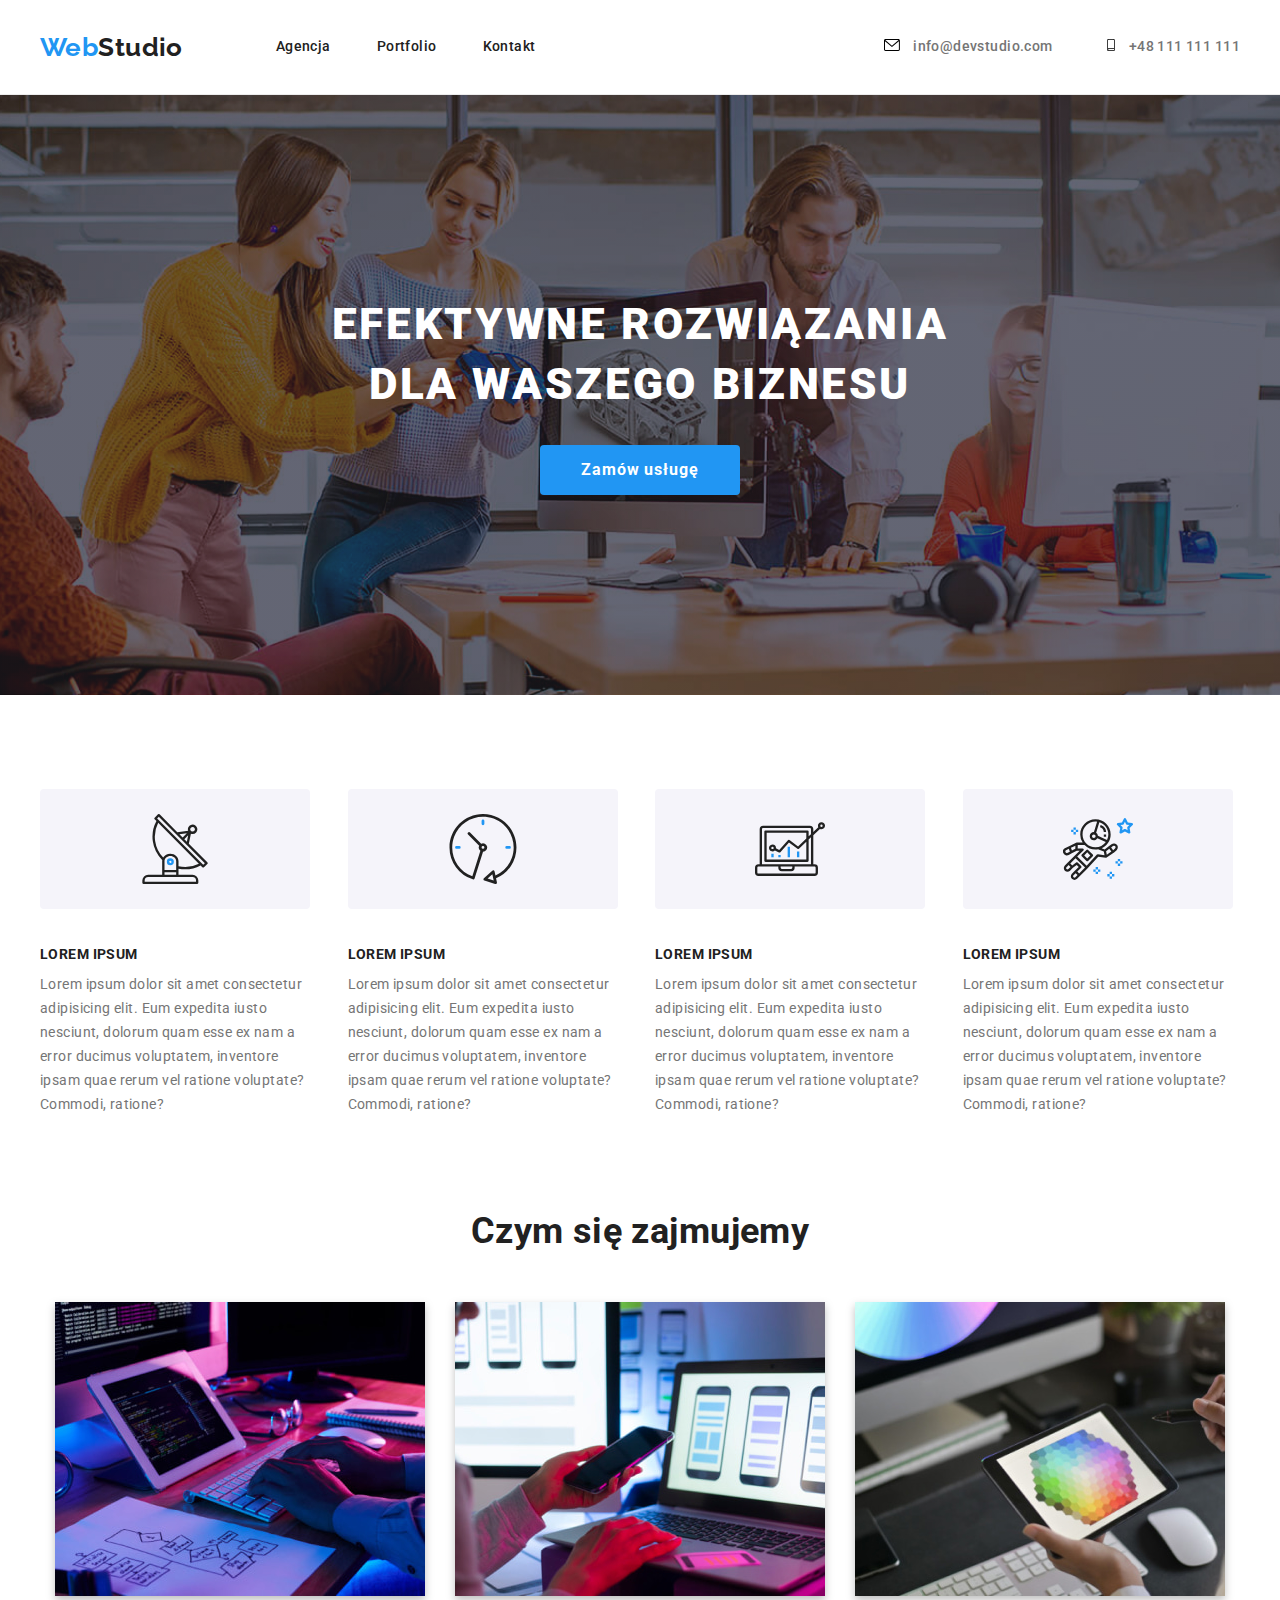
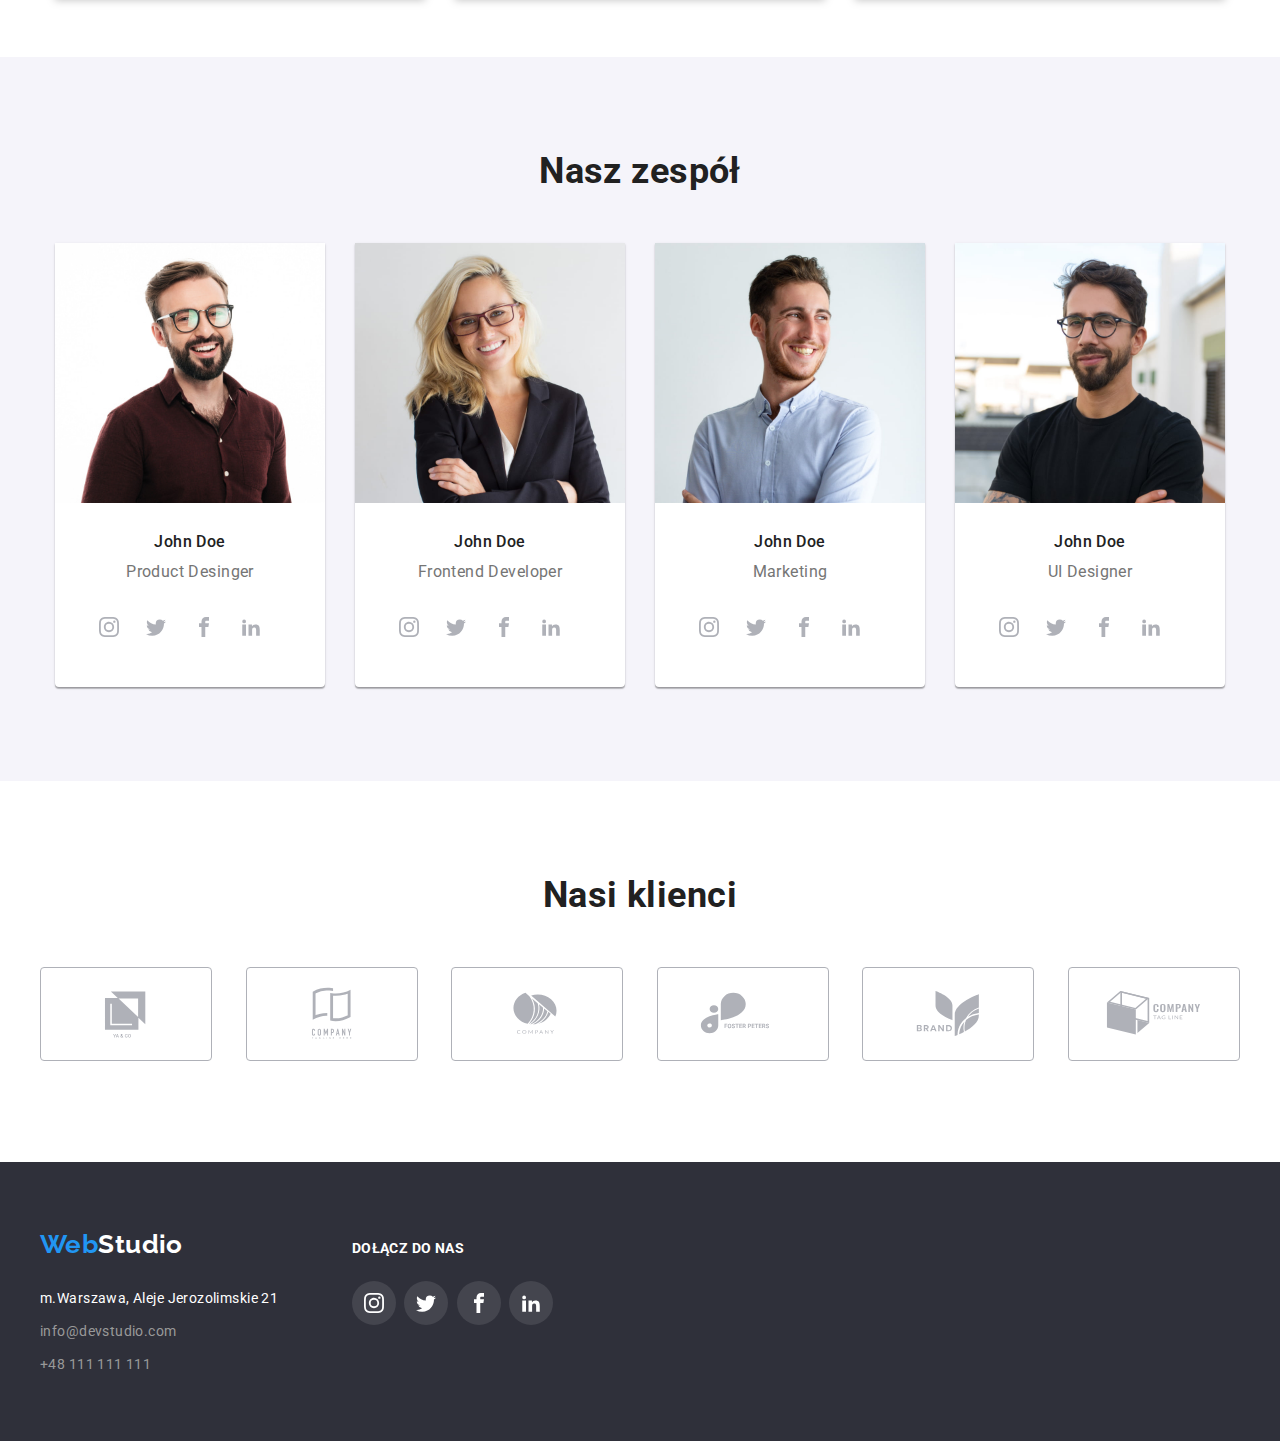
==== commit 559260c9: "cofam zmiany" ====
--- a/index.html
+++ b/index.html
@@ -16,64 +16,57 @@
   </head>
   <body>
     <header class="border-nav">
-      <div class="container line">
+      <div class="container">
         <!--Logo z linkiem-->
-        <nav class="nav-list">
-          <a class="logo-black" href="index.html"><span>Web</span>Studio</a>
-          <!--sekcja nawigacyjna-->
-          <ul class="nav-list-1">
-            <li>
-              <div class="open-page">
+        <div class="line">
+          <nav class="nav-list">
+            <a class="logo-black" href="index.html"><span>Web</span>Studio</a>
+            <!--sekcja nawigacyjna-->
+            <ul class="nav-list-1">
+              <li>
                 <a class="link-nav" href="index.html"> Agencja</a>
-              </div>
-            </li>
-            <li><a class="link-nav" href="portfolio.html">Portfolio</a></li>
-            <li><a class="link-nav" href="/kontakt">Kontakt</a></li>
+              </li>
+              <li><a class="link-nav" href="portfolio.html">Portfolio</a></li>
+              <li><a class="link-nav" href="/kontakt">Kontakt</a></li>
+            </ul>
+          </nav>
+          <!--kontakt-->
+          <ul class="nav-list-2">
+            <li>
+              <a class="link-contact-header" href="mailto:info@devstudio.com">
+                <svg width="16px" height="12px" class="icon-header">
+                  <use href="images/icons.svg#icon-envelope"></use>
+                </svg>
+                info@devstudio.com</a
+              >
+            </li>
+            <li>
+              <a class="link-contact-header" href="tel:+48111111111">
+                <svg width="16px" height="12px" class="icon-header">
+                  <use href="images/icons.svg#icon-smartphone"></use></svg
+                >+48 111 111 111</a
+              >
+            </li>
           </ul>
-        </nav>
-        <!--kontakt-->
-        <ul class="nav-list-2">
-          <li>
-            <a class="link-contact-header icon-header" href="mailto:info@devstudio.com">
-              <svg width="16px" height="12px">
-                <use href="images/icons.svg#icon-envelope"></use>
-              </svg>
-              info@devstudio.com</a
-            >
-          </li>
-          <li>
-            <a class="link-contact-header icon-header" href="tel:+48111111111">
-              <svg width="16px" height="12px">
-                <use href="images/icons.svg#icon-smartphone"></use></svg
-              >+48 111 111 111</a
-            >
-          </li>
-        </ul>
+        </div>
       </div>
     </header>
     <main>
       <!--centralna część nagłówka-->
+
       <section class="section order">
         <div class="container">
           <h1 class="title">
             EFEKTYWNE ROZWIĄZANIA<br />
             DLA WASZEGO BIZNESU
           </h1>
-          <div data-modal class="backdrop is-hidden">
-            <div class="modal">
-              <div class="button-position">
-                <button data-modal-close class="close-button" type="button">
-                  <svg width="30" height="30">
-                    <use href="images/icons.svg#close"></use>
-                  </svg>
-                </button>
-              </div>
-            </div>
-          </div>
-          <button data-modal-open class="link-order-button" type="button">Zamów usługę</button>
-        </div>
-      </section>
+
+          <button class="link-order-button" type="button">Zamów usługę</button>
+        </div>
+      </section>
+
       <!--Nasze atuty-->
+
       <section class="section">
         <div class="container">
           <ul class="feature-list">
@@ -124,22 +117,21 @@
           </ul>
         </div>
       </section>
+
       <!--Czym się zajmujemy-->
       <section class="padding-0 section">
         <div class="container">
           <h2 class="what-we-do">Czym się zajmujemy</h2>
+
           <ul class="what-we-do-list">
-            <li class="image-with-title">
+            <li>
               <img src="./images/img1.jpg" alt="Programowanie" width="370" height="294" />
-              <div class="image-title">APLIKACJE KOMUTEROWE</div>
-            </li>
-            <li class="image-with-title">
+            </li>
+            <li>
               <img src="./images/img2.jpg" alt="Testowanie" width="370" height="294" />
-              <div class="image-title">APLIKACJE MOBILNE</div>
-            </li>
-            <li class="image-with-title">
+            </li>
+            <li>
               <img src="./images/img3.jpg" alt="Projektowanie" width="370" height="294" />
-              <div class="image-title">ROZWIĄZANIA GRAFICZNE</div>
             </li>
           </ul>
         </div>
@@ -148,6 +140,7 @@
       <section class="team section">
         <div class="container">
           <h2 class="team-text">Nasz zespół</h2>
+
           <div>
             <ul class="team-list-element">
               <li class="team-background">
@@ -345,6 +338,7 @@
       <div class="container">
         <div class="join">
           <a class="logo-white" href="index.html"><span>Web</span>Studio</a>
+
           <address class="adress">
             <ul>
               <li class="space">m.Warszawa, Aleje Jerozolimskie 21</li>
@@ -386,6 +380,5 @@
         </div>
       </div>
     </footer>
-    <script src="./js/modal.js"></script>
   </body>
 </html>
--- a/css/styles.css
+++ b/css/styles.css
@@ -80,6 +80,7 @@
 .nav-list-2 {
   display: flex;
   gap: 50px;
+  padding-left: 345px;
 }
 
 .logo-black,
@@ -104,8 +105,6 @@
 }
 
 .link-contact-header {
-  display: flex;
-  gap: 10px;
   font-weight: 500;
   color: var(--brand-color-contact);
 }
@@ -114,7 +113,6 @@
 .link-nav:focus,
 .link-nav:hover {
   color: var(--brand-main-color);
-  transition: color 0.25s cubic-bezier(0.4, 0, 0.2, 1);
 }
 
 /*footer*/
@@ -137,7 +135,6 @@
 .link-nav-footer:focus,
 .link-nav-footer:hover {
   color: var(--brand-main-color);
-  transition: color 0.25s cubic-bezier(0.4, 0, 0.2, 1);
 }
 .space {
   padding: 4.5px 0;
@@ -148,7 +145,7 @@
   display: flex;
   background-color: var(--brand-color-background);
   background-image: linear-gradient(to right, rgba(47, 48, 58, 0.4), rgba(47, 48, 58, 0.4)),
-    url(../images/img-background.jpg);
+    url(../images/Img.jpg);
   background-size: 1600px;
   background-repeat: no-repeat;
   background-position: 50% 50%;
@@ -159,6 +156,7 @@
 }
 .background-gradient {
   display: flex;
+
   align-items: center;
 }
 /*tekst na szarym tle */
@@ -277,8 +275,6 @@
   background-color: var(--brand-main-color);
   box-shadow: 0px 3px 1px rgba(0, 0, 0, 0.1), 0px 1px 2px rgba(0, 0, 0, 0.08),
     0px 2px 2px rgba(0, 0, 0, 0.12);
-  transition: background-color 0.25s cubic-bezier(0.4, 0, 0.2, 1),
-    color 0.25s cubic-bezier(0.4, 0, 0.2, 1), box-shadow 0.25s cubic-bezier(0.4, 0, 0.2, 1);
 }
 /*karty produktów*/
 
@@ -294,14 +290,12 @@
   width: 368px;
   height: 402px;
   border: 1px solid #eeeeee;
-  position: relative;
 }
 .product-background:focus,
 .product-background:hover {
   box-shadow: 1px 1px rgba(0, 0, 0, 0.12), 0px 4px 4px rgba(0, 0, 0, 0.06),
     1px 4px 6px rgba(0, 0, 0, 0.16);
   cursor: pointer;
-  transition: box-shadow 0.25s cubic-bezier(0.4, 0, 0.2, 1);
 }
 
 .description {
@@ -322,28 +316,24 @@
 /*pomocnicze*/
 
 .padding-0 {
-  padding: 0 0 53px;
+  padding-top: 0;
+  padding-bottom: 53px;
 }
 .img {
   display: block;
 }
 .icon-header {
-  display: flex;
+  display: inline-block;
   fill: black;
-  justify-content: center;
-  align-content: center;
-  align-items: center;
+  padding-right: 10px;
 }
 
 .icon-header:focus,
 .icon-header:hover {
   fill: var(--brand-main-color);
-  transition: fill 0.25s cubic-bezier(0.4, 0, 0.2, 1);
 }
 
 .list-position {
-  display: flex;
-  justify-content: space-between;
   margin: 16px 32px 30px 32px;
 }
 .position {
@@ -360,13 +350,11 @@
 .position:hover {
   background-color: var(--brand-main-color);
   border-radius: 50%;
-  transition: background-color 0.25s cubic-bezier(0.4, 0, 0.2, 1);
 }
 .icon:focus,
 .icon:hover {
   fill: var(--brand-color-white);
   padding: 12px;
-  transition: fill 0.25s cubic-bezier(0.4, 0, 0.2, 1);
 }
 
 .position-2 {
@@ -387,7 +375,6 @@
 .position-2:focus,
 .position-2:hover {
   background-color: var(--brand-main-color);
-  transition: background-color 0.25s cubic-bezier(0.4, 0, 0.2, 1);
 }
 .adress-1 {
   display: inline-block;
@@ -415,8 +402,6 @@
 .icon-2:hover {
   fill: var(--brand-main-color);
   border-color: var(--brand-main-color);
-  transition: border-color 0.25s cubic-bezier(0.4, 0, 0.2, 1),
-    fill 0.25s cubic-bezier(0.4, 0, 0.2, 1);
 }
 .position-company {
   display: flex;
@@ -428,114 +413,3 @@
   border-radius: 4px;
   padding: 25px 100px;
 }
-
-.open-page {
-  position: relative;
-}
-.open-page::after {
-  content: '';
-  position: absolute;
-  background: var(--brand-main-color);
-  height: 4px;
-  border-radius: 2px;
-  width: 100%;
-  display: block;
-  margin-top: 32px;
-}
-.image-with-title {
-  position: relative;
-  display: inline-flex;
-}
-.image-title {
-  position: absolute;
-  background-color: rgba(47, 48, 58, 0.8);
-  color: #ffffff;
-  text-align: center;
-  left: 0;
-  right: 0;
-  bottom: 0;
-  padding-top: 27px;
-  padding-bottom: 27px;
-  font-family: var(--font-primary);
-  font-size: 14px;
-  font-weight: 700;
-}
-.card {
-  position: relative;
-}
-
-.card-description {
-  position: absolute;
-  margin: 0;
-  left: 0;
-  right: 0;
-  top: 0;
-  bottom: 0;
-  background-color: rgba(33, 150, 243, 0.9);
-  color: #ffffff;
-  font-family: var(--font-primary);
-  font-size: 18px;
-  line-height: 1.56;
-  letter-spacing: 0.03em;
-  padding: 49px 45px 49px 25px;
-  overflow-y: auto;
-}
-
-.img-description {
-  position: relative;
-  overflow: hidden;
-}
-.img-description {
-  display: block;
-  object-fit: cover;
-  width: 100%;
-  height: 100%;
-}
-
-.card-description {
-  transform: translateY(100%);
-  transition: transform 0.25s cubic-bezier(0.4, 0, 0.2, 1);
-}
-.product-background:hover .card-description {
-  transform: translateY(0);
-}
-.is-hidden {
-  pointer-events: none;
-  visibility: hidden;
-  opacity: 0;
-}
-.backdrop {
-  position: fixed;
-  left: 0;
-  right: 0;
-  top: 0;
-  bottom: 0;
-  background-color: rgba(0, 0, 0, 0.2);
-  transition: visibility 0.5s cubic-bezier(0.4, 0, 0.2, 1),
-    opacity 0.5s cubic-bezier(0.4, 0, 0.2, 1);
-  z-index: 1;
-}
-.modal {
-  position: absolute;
-  left: 50%;
-  top: 50%;
-  transform: translate(-50%, -50%) scale(1) rotate(0deg);
-  background-color: #ffffff;
-  width: 521px;
-  height: 581px;
-  border-radius: 4px;
-  transition: transform 0.5s cubic-bezier(0.4, 0, 0.2, 1);
-  padding: 8px;
-}
-.is-hidden .modal {
-  transform: translate(-50%, -50%) scale(0) rotate(270deg);
-}
-.close-button {
-  display: flex;
-  border-radius: 50%;
-  border-style: none;
-}
-.button-position {
-  display: flex;
-  justify-content: flex-end;
-}
